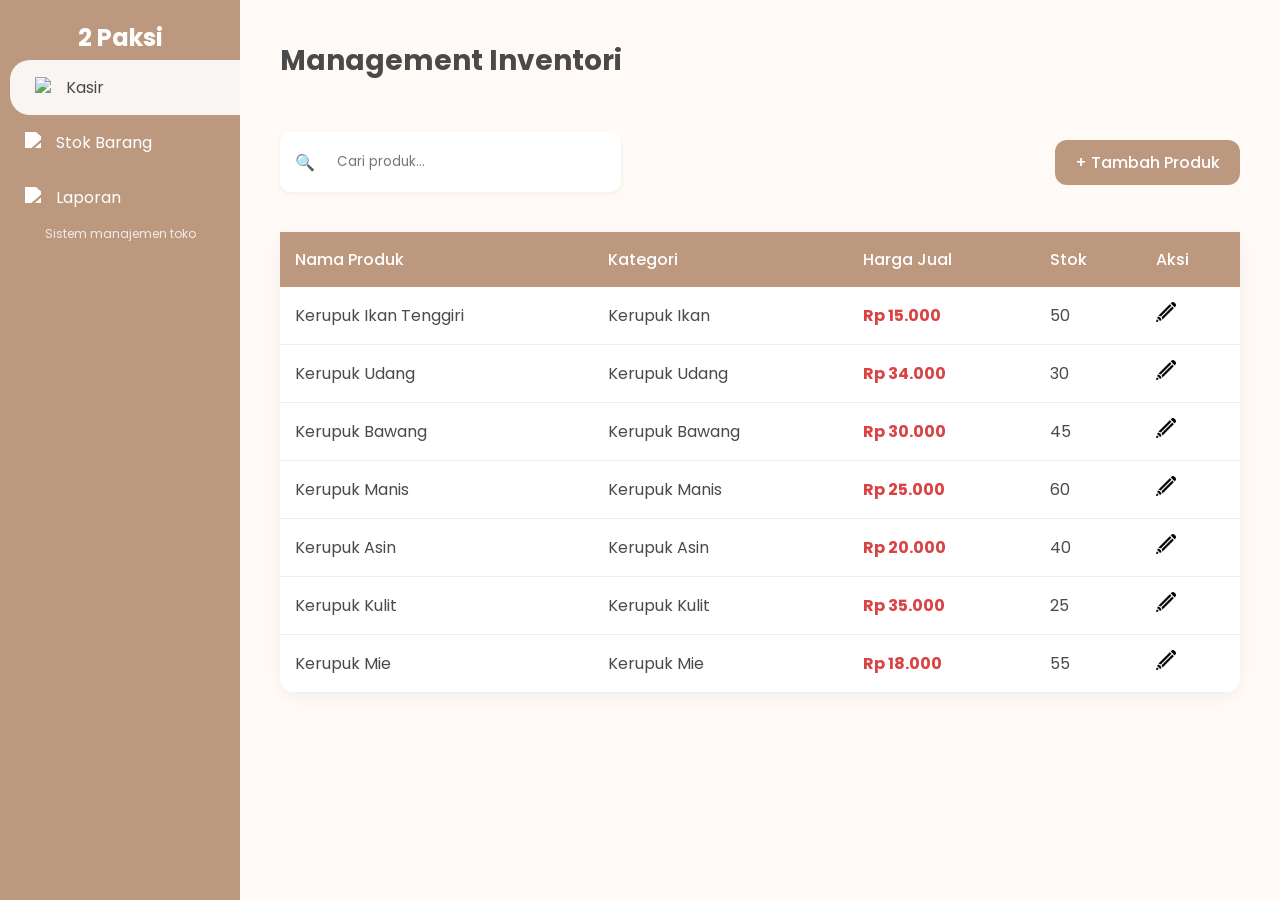
==== inventori.html @ d43bc9e4 "tambah css" ====
<!doctype html>
<html lang="id">
  <head>
    <meta charset="UTF-8" />
    <meta name="viewport" content="width=device-width, initial-scale=1.0" />
    <title>Stok Barang - 2 Paksi Sistem Manajemen Toko</title>
    <link rel="stylesheet" href="style.css" />
  </head>
  <body>
    <nav>
  <a href="transaksi.html" class="menu-item active">
    <span class="icon"><img src="img/cart.png"></span>
    <span>Kasir</span>
  </a>
  <a href="inventori.html" class="menu-item">
    <span class="icon"><img src="img/box.png"></span>
    <span>Stok Barang</span>
  </a>
  <a href="managemen.html" class="menu-item">
    <span class="icon"><img src="img/dollar.png"></span>
    <span>Laporan</span>
  </a>
</nav>

      <!-- Main Content -->
      <main class="main-content">
        <header class="header">
          <h1>Management Inventori</h1>
        </header>

        <!-- Inventory Header -->
        <div class="inventory-header">
          <div class="search-container" style="margin-bottom: 0">
            <div class="search-box">
              <span>🔍</span>
              <input type="text" placeholder="Cari produk..." />
            </div>
          </div>
          <a href="#addProduct" class="add-product-btn">
            <span>+</span> Tambah Produk
          </a>
        </div>

        <!-- Products Table -->
        <div class="table-container">
          <table>
            <thead>
              <tr>
                <th>Nama Produk</th>
                <th>Kategori</th>
                <th>Harga Jual</th>
                <th>Stok</th>
                <th>Aksi</th>
              </tr>
            </thead>
            <tbody>
              <tr>
                <td>Kerupuk Ikan Tenggiri</td>
                <td>Kerupuk Ikan</td>
                <td class="price">Rp 15.000</td>
                <td>50</td>
                <td>
                  <a href="#addProduct" class="edit-btn"
                    ><img src="img/pencil_6626355.png" alt=""
                  /></a>
                </td>
              </tr>
              <tr>
                <td>Kerupuk Udang</td>
                <td>Kerupuk Udang</td>
                <td class="price">Rp 34.000</td>
                <td>30</td>
                <td>
                  <a href="#addProduct" class="edit-btn"
                    ><img src="img/pencil_6626355.png" alt=""
                  /></a>
                </td>
              </tr>
              <tr>
                <td>Kerupuk Bawang</td>
                <td>Kerupuk Bawang</td>
                <td class="price">Rp 30.000</td>
                <td>45</td>
                <td>
                  <a href="#addProduct" class="edit-btn"
                    ><img src="img/pencil_6626355.png" alt=""
                  /></a>
                </td>
              </tr>
              <tr>
                <td>Kerupuk Manis</td>
                <td>Kerupuk Manis</td>
                <td class="price">Rp 25.000</td>
                <td>60</td>
                <td>
                  <a href="#addProduct" class="edit-btn"
                    ><img src="img/pencil_6626355.png" alt=""
                  /></a>
                </td>
              </tr>
              <tr>
                <td>Kerupuk Asin</td>
                <td>Kerupuk Asin</td>
                <td class="price">Rp 20.000</td>
                <td>40</td>
                <td>
                  <a href="#addProduct" class="edit-btn"
                    ><img src="img/pencil_6626355.png" alt=""
                  /></a>
                </td>
              </tr>
              <tr>
                <td>Kerupuk Kulit</td>
                <td>Kerupuk Kulit</td>
                <td class="price">Rp 35.000</td>
                <td>25</td>
                <td>
                  <a href="#addProduct" class="edit-btn"
                    ><img src="img/pencil_6626355.png" alt=""
                  /></a>
                </td>
              </tr>
              <tr>
                <td>Kerupuk Mie</td>
                <td>Kerupuk Mie</td>
                <td class="price">Rp 18.000</td>
                <td>55</td>
                <td>
                  <a href="#addProduct" class="edit-btn"
                    ><img src="img/pencil_6626355.png" alt=""
                  /></a>
                </td>
              </tr>
            </tbody>
          </table>
        </div>
      </main>
    </div>

    <!-- Add Product Modal (CSS Only with :target) -->
    <div id="addProduct" class="modal">
      <div class="modal-content">
        <div class="modal-header">
          <h2>Tambah Produk Baru</h2>
          <a href="#" class="close-btn">×</a>
        </div>
        <form>
          <div class="form-group">
            <label for="productName">Nama Produk</label>
            <input
              type="text"
              id="productName"
              placeholder="Masukkan nama produk"
            />
          </div>
          <div class="form-row">
            <div class="form-group">
              <label for="category">Kategori</label>
              <select id="category">
                <option value="">Pilih kategori</option>
                <option value="kerupuk-ikan">Kerupuk Ikan</option>
                <option value="kerupuk-udang">Kerupuk Udang</option>
                <option value="kerupuk-bawang">Kerupuk Bawang</option>
                <option value="kerupuk-manis">Kerupuk Manis</option>
                <option value="kerupuk-asin">Kerupuk Asin</option>
              </select>
            </div>
            <div class="form-group">
              <label for="stock">Stok</label>
              <input type="number" id="stock" placeholder="0" value="0" />
            </div>
          </div>
          <div class="form-group">
            <label for="price">Harga Jual</label>
            <input type="text" id="price" placeholder="Rp 0" value="Rp 0" />
          </div>
          <div class="form-actions">
            <a href="#" class="btn-cancel">Batal</a>
            <button type="submit" class="btn-save">Simpan</button>
          </div>
        </form>
      </div>
    </div>
  </body>
</html>
---- style.css ----
/* Menggunakan font yang bersih dan modern */
@import url("https://fonts.googleapis.com/css2?family=Poppins:wght@300;400;500;600;700&display=swap");

:root {
  --primary-brown: #bc987e;
  --bg-sidebar: #bc987e;
  --bg-main: #fffaf5;
  --text-dark: #4a4a4a;
  --white: #ffffff;
  --accent-red: #d94343;
}

* {
  margin: 0;
  padding: 0;
  box-sizing: border-box;
  font-family: "Poppins", sans-serif;
}

body {
  display: flex;
  min-height: 100vh;
  background-color: var(--bg-main);
}

/* Sidebar Navigation */
nav {
  width: 240px;
  background-color: var(--bg-sidebar);
  color: white;
  padding: 20px 0;
  display: flex;
  flex-direction: column;
}

nav::before {
  content: "2 Paksi";
  display: block;
  font-size: 24px;
  font-weight: bold;
  text-align: center;
  margin-bottom: 5px;
}

nav::after {
  content: "Sistem manajemen toko";
  display: block;
  font-size: 12px;
  text-align: center;
  margin-bottom: 40px;
  opacity: 0.8;
}

.menu-item {
  display: flex;
  align-items: center;
  padding: 15px 25px;
  text-decoration: none;
  color: white;
  transition: 0.3s;
  gap: 15px;
}

.menu-item.active,
.menu-item:hover {
  background-color: rgba(255, 255, 255, 0.9);
  color: var(--text-dark);
  border-radius: 20px 0 0 20px;
  margin-left: 10px;
}

.menu-item .icon img {
  width: 20px;
  filter: brightness(0) invert(1);
}

.menu-item.active .icon img {
  filter: none;
}

/* Main Content Area */
.main-content {
  flex: 1;
  padding: 40px;
}

.header h1 {
  color: var(--text-dark);
  margin-bottom: 30px;
  font-size: 28px;
}

/* Inventory Controls */
.inventory-header {
  display: flex;
  justify-content: space-between;
  align-items: center;
  margin-bottom: 20px;
}

.search-box {
  background: white;
  padding: 8px 15px;
  border-radius: 10px;
  display: flex;
  align-items: center;
  box-shadow: 0 2px 5px rgba(0, 0, 0, 0.05);
}

.search-box input {
  border: none;
  outline: none;
  margin-left: 10px;
}

.add-product-btn {
  background-color: var(--primary-brown);
  color: white;
  padding: 10px 20px;
  border-radius: 12px;
  text-decoration: none;
  font-weight: 500;
}

/* Table Design */
.table-container {
  background: white;
  border-radius: 20px;
  overflow: hidden;
  box-shadow: 0 4px 15px rgba(0, 0, 0, 0.05);
}

table {
  width: 100%;
  border-collapse: collapse;
}

thead {
  background-color: var(--primary-brown);
  color: white;
}

th {
  padding: 15px;
  text-align: left;
  font-weight: 500;
}

td {
  padding: 15px;
  border-bottom: 1px solid #eee;
  color: var(--text-dark);
}

.price {
  color: var(--accent-red);
  font-weight: bold;
}

.edit-btn img {
  width: 20px;
}

/* Modal Styling */
.modal {
  display: none;
  position: fixed;
  top: 0;
  left: 0;
  width: 100%;
  height: 100%;
  background: rgba(0, 0, 0, 0.4);
  justify-content: center;
  align-items: center;
}

.modal:target {
  display: flex;
}

.modal-content {
  background: white;
  width: 500px;
  border-radius: 25px;
  overflow: hidden;
  animation: slideDown 0.3s ease-out;
}

.modal-header {
  background-color: var(--primary-brown);
  color: white;
  padding: 20px;
  display: flex;
  justify-content: space-between;
  align-items: center;
}

.modal-header h2 {
  font-size: 20px;
}

.close-btn {
  color: white;
  text-decoration: none;
  font-size: 24px;
}

form {
  padding: 25px;
}

.form-group {
  margin-bottom: 15px;
}

.form-row {
  display: grid;
  grid-template-columns: 1fr 1fr;
  gap: 15px;
}

label {
  display: block;
  margin-bottom: 8px;
  color: #5c7285;
  font-size: 14px;
}

input,
select {
  width: 100%;
  padding: 12px;
  border: 1px solid #e0e0e0;
  border-radius: 12px;
  outline-color: var(--primary-brown);
}

.form-actions {
  display: flex;
  justify-content: center;
  gap: 15px;
  margin-top: 20px;
}

.btn-cancel {
  background: #f0f4f8;
  color: #5c7285;
  padding: 10px 30px;
  border-radius: 12px;
  text-decoration: none;
}

.btn-save {
  background: var(--primary-brown);
  color: white;
  border: none;
  padding: 10px 30px;
  border-radius: 12px;
  cursor: pointer;
}

/* --- Tambahan untuk Halaman Transaksi/Kasir --- */

.main-content {
  display: flex;
  flex-direction: column;
  gap: 20px;
}

/* Container untuk area produk dan keranjang */
body {
  display: flex;
}

/* Penyesuaian Grid Produk */
.product-grid {
  display: grid;
  grid-template-columns: repeat(auto-fill, minmax(200px, 1fr));
  gap: 20px;
  background: white;
  padding: 25px;
  border-radius: 20px;
  box-shadow: 0 4px 15px rgba(0, 0, 0, 0.05);
}

.card {
  border: 1px solid #eee;
  border-radius: 15px;
  overflow: hidden;
  transition: 0.3s;
  cursor: pointer;
  background: #fff;
}

.card:hover {
  transform: translateY(-5px);
  box-shadow: 0 5px 15px rgba(0, 0, 0, 0.1);
}

.card img {
  width: 100%;
  height: 150px;
  object-fit: cover;
}

.card-info {
  padding: 12px;
}

.card-info h3 {
  font-size: 14px;
  color: var(--text-dark);
  margin-bottom: 5px;
}

.card-info .price {
  font-weight: bold;
  color: var(--text-dark);
  font-size: 14px;
}

/* Panel Keranjang Belanja (Aside) */
.cart-panel {
  width: 350px;
  background-color: var(--bg-sidebar); /* Cokelat sesuai sidebar */
  margin: 20px;
  border-radius: 20px;
  display: flex;
  flex-direction: column;
  padding: 0;
  overflow: hidden;
  color: white;
}

.cart-title {
  padding: 20px;
  font-weight: bold;
  text-align: center;
  font-size: 18px;
}

.cart-items {
  flex: 1;
  background: white;
  margin: 0 10px;
  border-radius: 15px;
  padding: 15px;
  color: var(--text-dark);
  overflow-y: auto;
}

/* Item di dalam keranjang */
.cart-item {
  display: flex;
  justify-content: space-between;
  align-items: center;
  margin-bottom: 15px;
  border-bottom: 1px solid #f0f0f0;
  padding-bottom: 10px;
}

.quantity-control {
  display: flex;
  align-items: center;
  gap: 10px;
}

.quantity-control button {
  background: var(--primary-brown);
  color: white;
  border: none;
  width: 25px;
  height: 25px;
  border-radius: 5px;
  cursor: pointer;
}

/* Footer Keranjang */
.cart-footer {
  padding: 20px;
}

.cart-footer .total {
  display: flex;
  justify-content: space-between;
  font-weight: bold;
  margin-bottom: 15px;
  font-size: 18px;
}

.btn-bayar {
  width: 100%;
  padding: 15px;
  border: none;
  border-radius: 15px;
  background: white;
  color: var(--text-dark);
  font-weight: bold;
  font-size: 16px;
  cursor: pointer;
  display: flex;
  align-items: center;
  justify-content: center;
  gap: 10px;
  transition: 0.3s;
}

.btn-bayar:hover {
  background: #f0f0f0;
}

/* --- CSS LAPORAN KEUANGAN --- */

/* --- Global Styles & Layout --- */
:root {
  --primary-brown: #bc987e;
  --light-bg: #fffaf5;
  --text-dark: #4a4a4a;
  --accent-red: #d94343;
}

body {
  font-family: "Segoe UI", Tahoma, Geneva, Verdana, sans-serif;
  background-color: var(--light-bg);
  margin: 0;
  display: flex;
}

/* --- STATS CARDS --- */
.stats-container {
  display: flex;
  gap: 20px;
  padding: 30px;
  margin-left: 200px; /* Sesuaikan dengan lebar sidebar kamu */
}

.stat-card {
  background: white;
  min-width: 200px;
  padding: 20px;
  border-radius: 20px;
  box-shadow: 0 4px 15px rgba(0, 0, 0, 0.05);
  cursor: pointer;
  transition: 0.3s;
  position: relative;
  overflow: hidden;
}

.stat-card.active {
  background-color: var(--primary-brown);
  color: white;
}

.stat-header {
  display: flex;
  justify-content: space-between;
  margin-bottom: 10px;
  font-weight: 500;
}

.currency-icon {
  font-size: 24px;
  opacity: 0.2;
  position: absolute;
  right: 15px;
  top: 10px;
}

.stat-card h3 {
  margin: 0;
  font-size: 22px;
}

/* --- REPORT SECTION --- */
.report-wrapper {
  margin-left: 230px;
  padding: 0 30px 30px 30px;
}

.report-header {
  background: #fdf5ef;
  padding: 15px 25px;
  border-radius: 15px 15px 0 0;
  display: flex;
  justify-content: space-between;
  align-items: center;
}

.date-info {
  color: #888;
  font-weight: 500;
}

.total-badge {
  background: var(--primary-brown);
  color: white;
  padding: 8px 20px;
  border-radius: 12px;
  font-weight: bold;
}

.total-badge span {
  color: var(--accent-red);
  background: white;
  padding: 2px 8px;
  border-radius: 5px;
  margin-left: 10px;
}

/* --- TABLE & ACCORDION --- */
.table-container {
  background: white;
  border-radius: 0 0 15px 15px;
  box-shadow: 0 4px 15px rgba(0, 0, 0, 0.05);
  overflow: hidden;
}

.table-head {
  display: flex;
  padding: 15px 25px;
  background: #fcfcfc;
  color: #aaa;
  font-size: 13px;
  text-transform: uppercase;
  border-bottom: 1px solid #eee;
}

.row-main,
.nested-row,
.week-row,
.trx-row {
  display: flex;
  padding: 15px 25px;
  border-bottom: 1px solid #f9f9f9;
  cursor: pointer;
  align-items: center;
  transition: 0.2s;
}

.row-main:hover,
.nested-row:hover {
  background: #fffaf5;
}

/* Kolom Lebar */
.col-id {
  flex: 1.5;
}
.col-waktu {
  flex: 2;
  color: #777;
  font-size: 14px;
}
.col-trans {
  flex: 0.5;
  text-align: center;
}
.col-jumlah {
  flex: 1;
  text-align: right;
  font-weight: bold;
}

.red-text {
  color: var(--accent-red);
}

/* Arrow Animation */
.arrow {
  display: inline-block;
  transition: 0.3s;
  margin-right: 10px;
  font-size: 10px;
}

.active .arrow {
  transform: rotate(90deg);
}

/* Accordion Content */
.accordion-content {
  display: none; /* Sembunyi secara default */
  background: #fdfdfd;
}

/* Detail Box (Level Terakhir) */
.detail-box {
  padding: 20px 40px;
  background: #f1f1f1;
}

.detail-table {
  width: 100%;
  border-collapse: collapse;
  margin-top: 10px;
  background: white;
  border-radius: 10px;
  overflow: hidden;
}

.detail-table th {
  background: #eee;
  padding: 10px;
  font-size: 12px;
  text-align: left;
}

.detail-table td {
  padding: 10px;
  border-bottom: 1px solid #eee;
  font-size: 13px;
}

/* --- Badge ID khusus --- */
.col-id b {
  color: white;
  background: #3a7bd5; /* Biru di video */
  padding: 4px 10px;
  border-radius: 5px;
  font-weight: 500;
}

@keyframes slideDown {
  from {
    transform: translateY(-50px);
    opacity: 0;
  }
  to {
    transform: translateY(0);
    opacity: 1;
  }
}
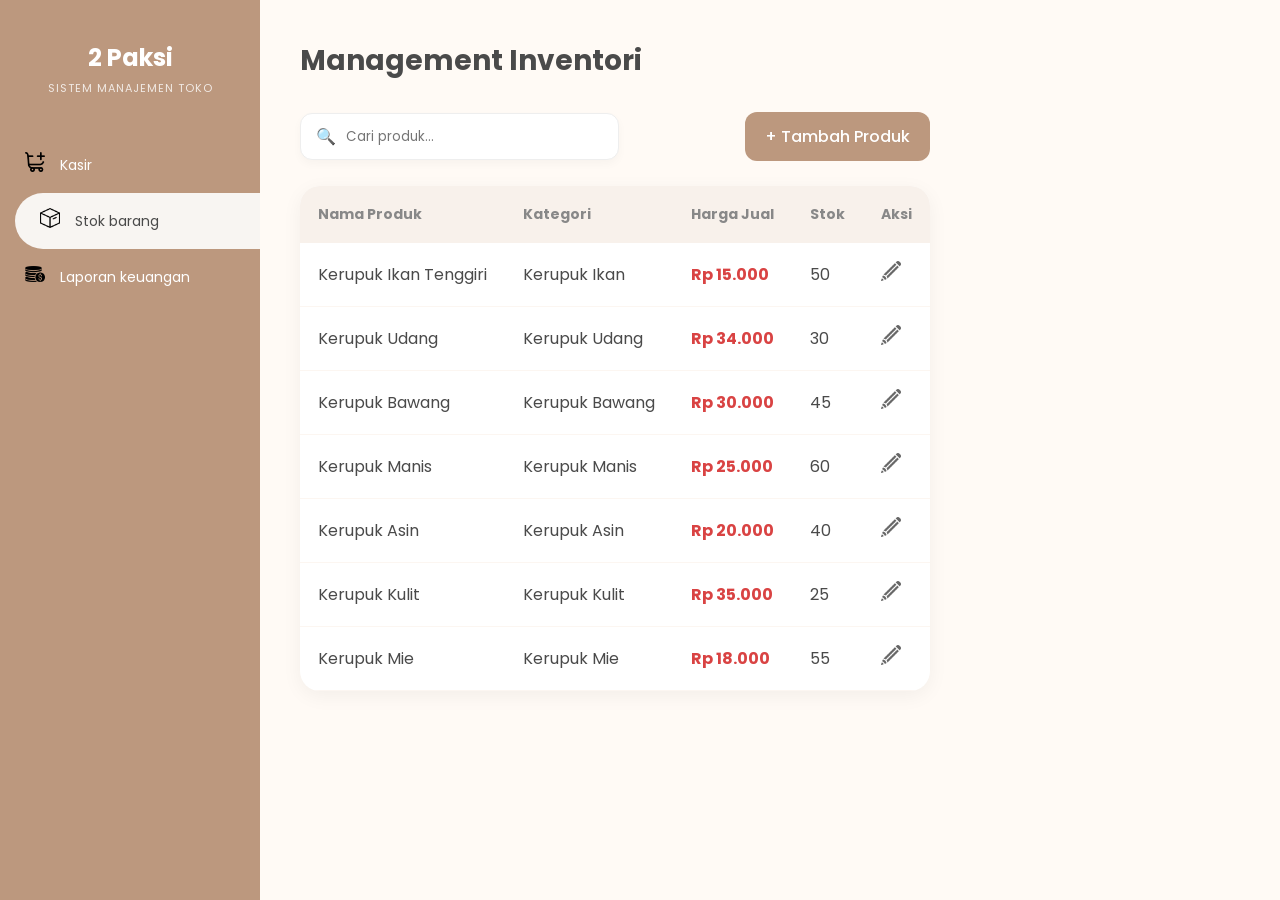
==== commit 8a49590a: "Update layout menu kasir dan perbaikan foto produk" ====
--- a/inventori.html
+++ b/inventori.html
@@ -7,20 +7,32 @@
     <link rel="stylesheet" href="style.css" />
   </head>
   <body>
-    <nav>
-  <a href="transaksi.html" class="menu-item active">
-    <span class="icon"><img src="img/cart.png"></span>
-    <span>Kasir</span>
-  </a>
-  <a href="inventori.html" class="menu-item">
-    <span class="icon"><img src="img/box.png"></span>
-    <span>Stok Barang</span>
-  </a>
-  <a href="managemen.html" class="menu-item">
-    <span class="icon"><img src="img/dollar.png"></span>
-    <span>Laporan</span>
-  </a>
-</nav>
+    <div class="container">
+      <!-- Sidebar -->
+      <aside class="sidebar">
+        <div class="logo">
+          <h1>2 Paksi</h1>
+          <p>Sistem manajemen toko</p>
+        </div>
+        <nav class="menu">
+          <a href="kasir.html" class="menu-item">
+            <span class="icon"
+              ><img src="img/shopping-cart_12317487.png" alt=""
+            /></span>
+            <span>Kasir</span>
+          </a>
+          <a href="inventori.html" class="menu-item active">
+            <span class="icon"><img src="img/box_4374475.png" alt="" /></span>
+            <span>Stok barang</span>
+          </a>
+          <a href="managemen.html" class="menu-item">
+            <span class="icon"
+              ><img src="img/dollar_5164481.png" alt=""
+            /></span>
+            <span>Laporan keuangan</span>
+          </a>
+        </nav>
+      </aside>
 
       <!-- Main Content -->
       <main class="main-content">
--- a/style.css
+++ b/style.css
@@ -1,13 +1,13 @@
-/* Menggunakan font yang bersih dan modern */
+/* --- RESET & GLOBAL --- */
 @import url("https://fonts.googleapis.com/css2?family=Poppins:wght@300;400;500;600;700&display=swap");
 
 :root {
   --primary-brown: #bc987e;
-  --bg-sidebar: #bc987e;
   --bg-main: #fffaf5;
   --text-dark: #4a4a4a;
   --white: #ffffff;
   --accent-red: #d94343;
+  --sidebar-width: 260px;
 }
 
 * {
@@ -19,36 +19,51 @@
 
 body {
   display: flex;
+  background-color: var(--bg-main);
+  color: var(--text-dark);
   min-height: 100vh;
-  background-color: var(--bg-main);
-}
-
-/* Sidebar Navigation */
+}
+
+/* --- SIDEBAR (KONSISTEN UNTUK SEMUA HALAMAN) --- */
+.sidebar {
+  width: var(--sidebar-width);
+  background-color: var(--primary-brown);
+  color: white;
+  height: 100vh;
+  position: fixed;
+  left: 0;
+  top: 0;
+  display: flex;
+  flex-direction: column;
+  z-index: 1000;
+}
+
+.logo,
+.logo-section {
+  padding: 40px 20px 30px;
+  text-align: center;
+}
+
+.logo h1,
+.logo-section h1 {
+  font-size: 24px;
+  font-weight: 700;
+  margin-bottom: 5px;
+}
+
+.logo p,
+.logo-section p {
+  font-size: 11px;
+  opacity: 0.8;
+  text-transform: uppercase;
+  letter-spacing: 1px;
+}
+
+nav.menu,
 nav {
-  width: 240px;
-  background-color: var(--bg-sidebar);
-  color: white;
-  padding: 20px 0;
   display: flex;
   flex-direction: column;
-}
-
-nav::before {
-  content: "2 Paksi";
-  display: block;
-  font-size: 24px;
-  font-weight: bold;
-  text-align: center;
-  margin-bottom: 5px;
-}
-
-nav::after {
-  content: "Sistem manajemen toko";
-  display: block;
-  font-size: 12px;
-  text-align: center;
-  margin-bottom: 40px;
-  opacity: 0.8;
+  padding-top: 10px;
 }
 
 .menu-item {
@@ -57,77 +72,305 @@
   padding: 15px 25px;
   text-decoration: none;
   color: white;
+  gap: 15px;
   transition: 0.3s;
-  gap: 15px;
+  font-size: 14px;
 }
 
 .menu-item.active,
 .menu-item:hover {
   background-color: rgba(255, 255, 255, 0.9);
   color: var(--text-dark);
-  border-radius: 20px 0 0 20px;
-  margin-left: 10px;
+  border-radius: 30px 0 0 30px;
+  margin-left: 15px;
 }
 
 .menu-item .icon img {
   width: 20px;
-  filter: brightness(0) invert(1);
-}
-
-.menu-item.active .icon img {
-  filter: none;
-}
-
-/* Main Content Area */
+  height: 20px;
+  object-fit: contain;
+}
+
+/* --- MAIN CONTENT --- */
 .main-content {
+  margin-left: var(--sidebar-width);
+  padding: 40px;
   flex: 1;
-  padding: 40px;
-}
-
-.header h1 {
-  color: var(--text-dark);
+}
+
+.header h1,
+header h2 {
+  font-size: 28px;
   margin-bottom: 30px;
-  font-size: 28px;
-}
-
-/* Inventory Controls */
+  color: var(--text-dark);
+}
+
+.products-section {
+  flex: 2;
+}
+
+/* --- PERBAIKAN FOTO PRODUK --- */
+.product-grid {
+  display: grid;
+  grid-template-columns: repeat(auto-fill, minmax(200px, 1fr));
+  gap: 20px;
+}
+
+.card {
+  background: white;
+  border-radius: 20px;
+  overflow: hidden;
+  box-shadow: 0 4px 15px rgba(0, 0, 0, 0.05);
+  display: flex;
+  flex-direction: column;
+}
+
+.card img {
+  width: 100%;
+  height: 150px; /* Tinggi gambar seragam */
+  object-fit: cover; /* Gambar dipotong rapi, tidak gepeng */
+  padding: 10px; /* Memberi jarak putih seperti di foto */
+  border-radius: 20px;
+}
+
+.card-info {
+  padding: 0 15px 15px 15px;
+}
+
+.card-info h3 {
+  font-size: 15px;
+  font-weight: 600;
+  margin-bottom: 5px;
+}
+
+.price-text {
+  font-size: 13px;
+  color: #888;
+  margin-bottom: 10px;
+}
+
+.add-to-cart-btn {
+  color: #0000ff; /* Biru sesuai permintaan */
+  text-decoration: underline;
+  font-weight: 600;
+  font-size: 14px;
+}
+
+/* --- PERBAIKAN KERANJANG BELANJA --- */
+.cart-panel {
+  flex: 1;
+  background-color: var(--primary-brown);
+  border-radius: 25px;
+  padding: 20px;
+  color: white;
+  min-width: 320px;
+  position: sticky;
+  top: 40px;
+}
+
+.cart-title {
+  text-align: center;
+  font-size: 18px;
+  font-weight: 600;
+  margin-bottom: 20px;
+}
+
+.cart-white-box {
+  background: white;
+  border-radius: 20px;
+  min-height: 250px;
+  padding: 15px;
+  color: var(--text-dark);
+}
+
+.cart-item-row {
+  display: flex;
+  justify-content: space-between;
+  font-size: 14px;
+  margin-bottom: 10px;
+  padding-bottom: 5px;
+  border-bottom: 1px solid #eee;
+}
+
+.cart-footer {
+  margin-top: 20px;
+}
+
+.total-row {
+  display: flex;
+  justify-content: space-between;
+  font-weight: 700;
+  margin-bottom: 15px;
+}
+
+.btn-bayar {
+  width: 100%;
+  background: white;
+  color: var(--text-dark);
+  border: none;
+  padding: 15px;
+  border-radius: 15px;
+  font-weight: 700;
+  cursor: pointer;
+  display: flex;
+  align-items: center;
+  justify-content: center;
+  gap: 10px;
+}
+
+.products-section {
+  flex: 2;
+}
+
+/* --- PERBAIKAN FOTO PRODUK --- */
+.product-grid {
+  display: grid;
+  grid-template-columns: repeat(auto-fill, minmax(200px, 1fr));
+  gap: 20px;
+}
+
+.card {
+  background: white;
+  border-radius: 20px;
+  overflow: hidden;
+  box-shadow: 0 4px 15px rgba(0, 0, 0, 0.05);
+  display: flex;
+  flex-direction: column;
+}
+
+.card img {
+  width: 100%;
+  height: 150px; /* Tinggi gambar seragam */
+  object-fit: cover; /* Gambar dipotong rapi, tidak gepeng */
+  padding: 10px; /* Memberi jarak putih seperti di foto */
+  border-radius: 20px;
+}
+
+.card-info {
+  padding: 0 15px 15px 15px;
+}
+
+.card-info h3 {
+  font-size: 15px;
+  font-weight: 600;
+  margin-bottom: 5px;
+}
+
+.price-text {
+  font-size: 13px;
+  color: #888;
+  margin-bottom: 10px;
+}
+
+.add-to-cart-btn {
+  color: #0000ff; /* Biru sesuai permintaan */
+  text-decoration: underline;
+  font-weight: 600;
+  font-size: 14px;
+}
+
+/* --- PERBAIKAN KERANJANG BELANJA --- */
+.cart-panel {
+  flex: 1;
+  background-color: var(--primary-brown);
+  border-radius: 25px;
+  padding: 20px;
+  color: white;
+  min-width: 320px;
+  position: sticky;
+  top: 40px;
+}
+
+.cart-title {
+  text-align: center;
+  font-size: 18px;
+  font-weight: 600;
+  margin-bottom: 20px;
+}
+
+.cart-white-box {
+  background: white;
+  border-radius: 20px;
+  min-height: 250px;
+  padding: 15px;
+  color: var(--text-dark);
+}
+
+.cart-item-row {
+  display: flex;
+  justify-content: space-between;
+  font-size: 14px;
+  margin-bottom: 10px;
+  padding-bottom: 5px;
+  border-bottom: 1px solid #eee;
+}
+
+.cart-footer {
+  margin-top: 20px;
+}
+
+.total-row {
+  display: flex;
+  justify-content: space-between;
+  font-weight: 700;
+  margin-bottom: 15px;
+}
+
+.btn-bayar {
+  width: 100%;
+  background: white;
+  color: var(--text-dark);
+  border: none;
+  padding: 15px;
+  font-weight: 700;
+  cursor: pointer;
+  display: flex;
+  align-items: center;
+  justify-content: center;
+  gap: 10px;
+}
+
+/* --- KASIR & INVENTORI: TABLE & GRID --- */
 .inventory-header {
   display: flex;
   justify-content: space-between;
   align-items: center;
-  margin-bottom: 20px;
+  margin-bottom: 25px;
 }
 
 .search-box {
   background: white;
-  padding: 8px 15px;
-  border-radius: 10px;
-  display: flex;
-  align-items: center;
-  box-shadow: 0 2px 5px rgba(0, 0, 0, 0.05);
+  padding: 10px 15px;
+  border-radius: 12px;
+  display: flex;
+  align-items: center;
+  box-shadow: 0 4px 10px rgba(0, 0, 0, 0.03);
+  border: 1px solid #eee;
 }
 
 .search-box input {
   border: none;
   outline: none;
   margin-left: 10px;
+  background: transparent;
 }
 
 .add-product-btn {
-  background-color: var(--primary-brown);
-  color: white;
-  padding: 10px 20px;
+  background: var(--primary-brown);
+  color: white;
+  padding: 12px 20px;
   border-radius: 12px;
   text-decoration: none;
   font-weight: 500;
-}
-
-/* Table Design */
+  transition: 0.3s;
+}
+
+/* Table Styling */
 .table-container {
   background: white;
   border-radius: 20px;
   overflow: hidden;
-  box-shadow: 0 4px 15px rgba(0, 0, 0, 0.05);
+  box-shadow: 0 5px 20px rgba(0, 0, 0, 0.05);
 }
 
 table {
@@ -136,493 +379,157 @@
 }
 
 thead {
-  background-color: var(--primary-brown);
-  color: white;
+  background: #f8f1eb;
 }
 
 th {
-  padding: 15px;
+  padding: 18px;
   text-align: left;
-  font-weight: 500;
+  font-size: 14px;
+  color: #888;
 }
 
 td {
-  padding: 15px;
-  border-bottom: 1px solid #eee;
-  color: var(--text-dark);
+  padding: 18px;
+  border-bottom: 1px solid #fcf6f1;
 }
 
 .price {
   color: var(--accent-red);
-  font-weight: bold;
+  font-weight: 700;
 }
 
 .edit-btn img {
   width: 20px;
-}
-
-/* Modal Styling */
-.modal {
-  display: none;
-  position: fixed;
-  top: 0;
-  left: 0;
-  width: 100%;
-  height: 100%;
-  background: rgba(0, 0, 0, 0.4);
-  justify-content: center;
-  align-items: center;
-}
-
-.modal:target {
-  display: flex;
-}
-
-.modal-content {
-  background: white;
-  width: 500px;
-  border-radius: 25px;
-  overflow: hidden;
-  animation: slideDown 0.3s ease-out;
-}
-
-.modal-header {
-  background-color: var(--primary-brown);
-  color: white;
-  padding: 20px;
-  display: flex;
-  justify-content: space-between;
-  align-items: center;
-}
-
-.modal-header h2 {
-  font-size: 20px;
-}
-
-.close-btn {
-  color: white;
-  text-decoration: none;
-  font-size: 24px;
-}
-
-form {
+  opacity: 0.6;
+}
+
+/* --- LAPORAN KEUANGAN (MANAGEMENT) --- */
+.stats-container {
+  display: flex;
+  gap: 20px;
+  margin-bottom: 30px;
+}
+
+.stat-card {
+  background: white;
   padding: 25px;
-}
-
-.form-group {
-  margin-bottom: 15px;
-}
-
-.form-row {
-  display: grid;
-  grid-template-columns: 1fr 1fr;
-  gap: 15px;
-}
-
-label {
-  display: block;
-  margin-bottom: 8px;
-  color: #5c7285;
-  font-size: 14px;
-}
-
-input,
-select {
-  width: 100%;
-  padding: 12px;
-  border: 1px solid #e0e0e0;
-  border-radius: 12px;
-  outline-color: var(--primary-brown);
-}
-
-.form-actions {
-  display: flex;
-  justify-content: center;
-  gap: 15px;
-  margin-top: 20px;
-}
-
-.btn-cancel {
-  background: #f0f4f8;
-  color: #5c7285;
-  padding: 10px 30px;
-  border-radius: 12px;
-  text-decoration: none;
-}
-
-.btn-save {
-  background: var(--primary-brown);
-  color: white;
-  border: none;
-  padding: 10px 30px;
-  border-radius: 12px;
-  cursor: pointer;
-}
-
-/* --- Tambahan untuk Halaman Transaksi/Kasir --- */
-
-.main-content {
-  display: flex;
-  flex-direction: column;
-  gap: 20px;
-}
-
-/* Container untuk area produk dan keranjang */
-body {
-  display: flex;
-}
-
-/* Penyesuaian Grid Produk */
-.product-grid {
-  display: grid;
-  grid-template-columns: repeat(auto-fill, minmax(200px, 1fr));
-  gap: 20px;
-  background: white;
-  padding: 25px;
-  border-radius: 20px;
-  box-shadow: 0 4px 15px rgba(0, 0, 0, 0.05);
-}
-
-.card {
-  border: 1px solid #eee;
-  border-radius: 15px;
-  overflow: hidden;
-  transition: 0.3s;
-  cursor: pointer;
-  background: #fff;
-}
-
-.card:hover {
-  transform: translateY(-5px);
-  box-shadow: 0 5px 15px rgba(0, 0, 0, 0.1);
-}
-
-.card img {
-  width: 100%;
-  height: 150px;
-  object-fit: cover;
-}
-
-.card-info {
-  padding: 12px;
-}
-
-.card-info h3 {
-  font-size: 14px;
-  color: var(--text-dark);
-  margin-bottom: 5px;
-}
-
-.card-info .price {
-  font-weight: bold;
-  color: var(--text-dark);
-  font-size: 14px;
-}
-
-/* Panel Keranjang Belanja (Aside) */
-.cart-panel {
-  width: 350px;
-  background-color: var(--bg-sidebar); /* Cokelat sesuai sidebar */
-  margin: 20px;
-  border-radius: 20px;
-  display: flex;
-  flex-direction: column;
-  padding: 0;
-  overflow: hidden;
-  color: white;
-}
-
-.cart-title {
-  padding: 20px;
-  font-weight: bold;
-  text-align: center;
-  font-size: 18px;
-}
-
-.cart-items {
+  border-radius: 20px;
   flex: 1;
-  background: white;
-  margin: 0 10px;
-  border-radius: 15px;
-  padding: 15px;
-  color: var(--text-dark);
-  overflow-y: auto;
-}
-
-/* Item di dalam keranjang */
-.cart-item {
-  display: flex;
-  justify-content: space-between;
-  align-items: center;
-  margin-bottom: 15px;
-  border-bottom: 1px solid #f0f0f0;
-  padding-bottom: 10px;
-}
-
-.quantity-control {
-  display: flex;
-  align-items: center;
-  gap: 10px;
-}
-
-.quantity-control button {
-  background: var(--primary-brown);
-  color: white;
-  border: none;
-  width: 25px;
-  height: 25px;
-  border-radius: 5px;
-  cursor: pointer;
-}
-
-/* Footer Keranjang */
-.cart-footer {
-  padding: 20px;
-}
-
-.cart-footer .total {
-  display: flex;
-  justify-content: space-between;
-  font-weight: bold;
-  margin-bottom: 15px;
-  font-size: 18px;
-}
-
-.btn-bayar {
-  width: 100%;
-  padding: 15px;
-  border: none;
-  border-radius: 15px;
-  background: white;
-  color: var(--text-dark);
-  font-weight: bold;
-  font-size: 16px;
-  cursor: pointer;
-  display: flex;
-  align-items: center;
-  justify-content: center;
-  gap: 10px;
-  transition: 0.3s;
-}
-
-.btn-bayar:hover {
-  background: #f0f0f0;
-}
-
-/* --- CSS LAPORAN KEUANGAN --- */
-
-/* --- Global Styles & Layout --- */
-:root {
-  --primary-brown: #bc987e;
-  --light-bg: #fffaf5;
-  --text-dark: #4a4a4a;
-  --accent-red: #d94343;
-}
-
-body {
-  font-family: "Segoe UI", Tahoma, Geneva, Verdana, sans-serif;
-  background-color: var(--light-bg);
-  margin: 0;
-  display: flex;
-}
-
-/* --- STATS CARDS --- */
-.stats-container {
-  display: flex;
-  gap: 20px;
-  padding: 30px;
-  margin-left: 200px; /* Sesuaikan dengan lebar sidebar kamu */
-}
-
-.stat-card {
-  background: white;
-  min-width: 200px;
-  padding: 20px;
-  border-radius: 20px;
   box-shadow: 0 4px 15px rgba(0, 0, 0, 0.05);
   cursor: pointer;
-  transition: 0.3s;
-  position: relative;
+}
+
+.stat-card.active {
+  background: var(--primary-brown);
+  color: white;
+}
+
+.stat-header {
+  display: flex;
+  justify-content: space-between;
+  margin-bottom: 10px;
+  font-size: 14px;
+}
+
+.report-wrapper {
+  background: white;
+  border-radius: 20px;
   overflow: hidden;
 }
 
-.stat-card.active {
-  background-color: var(--primary-brown);
-  color: white;
-}
-
-.stat-header {
-  display: flex;
-  justify-content: space-between;
-  margin-bottom: 10px;
-  font-weight: 500;
-}
-
-.currency-icon {
-  font-size: 24px;
-  opacity: 0.2;
-  position: absolute;
-  right: 15px;
-  top: 10px;
-}
-
-.stat-card h3 {
-  margin: 0;
-  font-size: 22px;
-}
-
-/* --- REPORT SECTION --- */
-.report-wrapper {
-  margin-left: 230px;
-  padding: 0 30px 30px 30px;
-}
-
 .report-header {
-  background: #fdf5ef;
-  padding: 15px 25px;
-  border-radius: 15px 15px 0 0;
-  display: flex;
-  justify-content: space-between;
-  align-items: center;
-}
-
-.date-info {
-  color: #888;
-  font-weight: 500;
+  padding: 20px 25px;
+  background: #fdf8f4;
+  display: flex;
+  justify-content: space-between;
+  align-items: center;
 }
 
 .total-badge {
   background: var(--primary-brown);
   color: white;
-  padding: 8px 20px;
-  border-radius: 12px;
-  font-weight: bold;
+  padding: 8px 15px;
+  border-radius: 10px;
+  font-weight: 600;
 }
 
 .total-badge span {
+  background: white;
   color: var(--accent-red);
-  background: white;
   padding: 2px 8px;
   border-radius: 5px;
-  margin-left: 10px;
-}
-
-/* --- TABLE & ACCORDION --- */
-.table-container {
-  background: white;
-  border-radius: 0 0 15px 15px;
-  box-shadow: 0 4px 15px rgba(0, 0, 0, 0.05);
-  overflow: hidden;
-}
-
-.table-head {
-  display: flex;
-  padding: 15px 25px;
-  background: #fcfcfc;
-  color: #aaa;
-  font-size: 13px;
-  text-transform: uppercase;
-  border-bottom: 1px solid #eee;
-}
-
+  margin-left: 5px;
+}
+
+/* Accordion Rows */
+.table-head,
 .row-main,
 .nested-row,
 .week-row,
 .trx-row {
   display: flex;
   padding: 15px 25px;
+  align-items: center;
   border-bottom: 1px solid #f9f9f9;
-  cursor: pointer;
-  align-items: center;
-  transition: 0.2s;
-}
-
-.row-main:hover,
-.nested-row:hover {
-  background: #fffaf5;
-}
-
-/* Kolom Lebar */
+}
+
 .col-id {
-  flex: 1.5;
+  flex: 2;
 }
 .col-waktu {
   flex: 2;
-  color: #777;
-  font-size: 14px;
+  color: #888;
+  font-size: 13px;
 }
 .col-trans {
-  flex: 0.5;
+  flex: 1;
   text-align: center;
 }
 .col-jumlah {
-  flex: 1;
+  flex: 1.5;
   text-align: right;
-  font-weight: bold;
+  font-weight: 700;
 }
 
 .red-text {
   color: var(--accent-red);
 }
 
-/* Arrow Animation */
-.arrow {
-  display: inline-block;
-  transition: 0.3s;
-  margin-right: 10px;
-  font-size: 10px;
-}
-
-.active .arrow {
-  transform: rotate(90deg);
-}
-
-/* Accordion Content */
-.accordion-content {
-  display: none; /* Sembunyi secara default */
-  background: #fdfdfd;
-}
-
-/* Detail Box (Level Terakhir) */
-.detail-box {
-  padding: 20px 40px;
-  background: #f1f1f1;
-}
-
-.detail-table {
-  width: 100%;
-  border-collapse: collapse;
-  margin-top: 10px;
-  background: white;
-  border-radius: 10px;
+.col-id b {
+  background: #4a90e2;
+  color: white;
+  padding: 4px 10px;
+  border-radius: 6px;
+  font-size: 12px;
+}
+
+/* --- MODAL --- */
+.modal {
+  display: none;
+  position: fixed;
+  inset: 0;
+  background: rgba(0, 0, 0, 0.5);
+  z-index: 2000;
+  justify-content: center;
+  align-items: center;
+}
+
+.modal:target {
+  display: flex;
+}
+
+.modal-content {
+  background: white;
+  width: 500px;
+  border-radius: 20px;
   overflow: hidden;
-}
-
-.detail-table th {
-  background: #eee;
-  padding: 10px;
-  font-size: 12px;
-  text-align: left;
-}
-
-.detail-table td {
-  padding: 10px;
-  border-bottom: 1px solid #eee;
-  font-size: 13px;
-}
-
-/* --- Badge ID khusus --- */
-.col-id b {
-  color: white;
-  background: #3a7bd5; /* Biru di video */
-  padding: 4px 10px;
-  border-radius: 5px;
-  font-weight: 500;
-}
-
-@keyframes slideDown {
+  animation: slideIn 0.3s ease;
+}
+
+@keyframes slideIn {
   from {
-    transform: translateY(-50px);
+    transform: translateY(-30px);
     opacity: 0;
   }
   to {
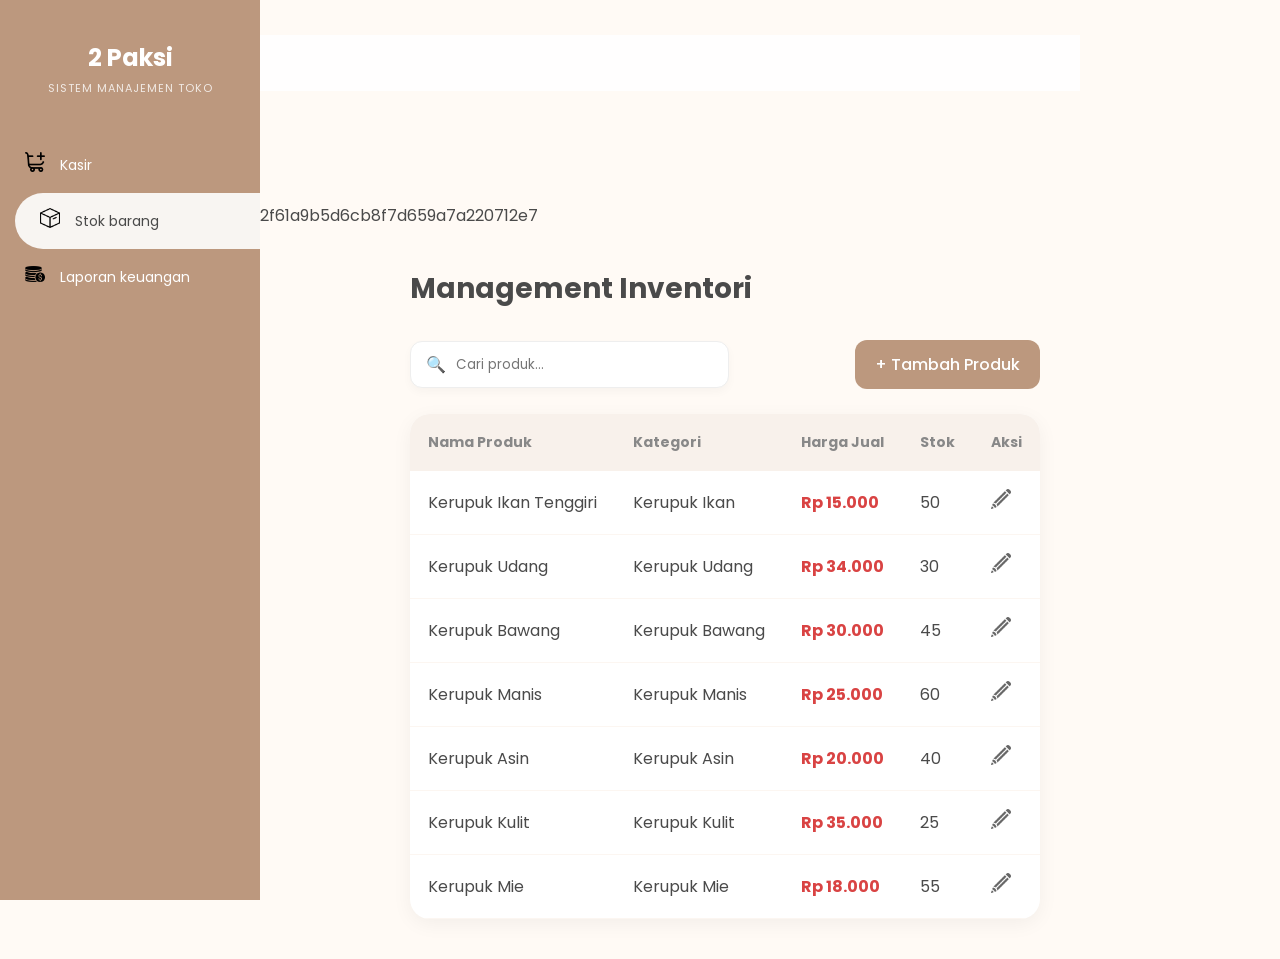
==== commit f6b66e32: "Fix merge conflicts and sync layout" ====
--- a/inventori.html
+++ b/inventori.html
@@ -7,6 +7,7 @@
     <link rel="stylesheet" href="style.css" />
   </head>
   <body>
+<<<<<<< HEAD
     <div class="container">
       <!-- Sidebar -->
       <aside class="sidebar">
@@ -33,6 +34,22 @@
           </a>
         </nav>
       </aside>
+=======
+    <nav>
+  <a href="transaksi.html" class="menu-item active">
+    <span class="icon"><img src="img/cart.png"></span>
+    <span>Kasir</span>
+  </a>
+  <a href="inventori.html" class="menu-item">
+    <span class="icon"><img src="img/box.png"></span>
+    <span>Stok Barang</span>
+  </a>
+  <a href="managemen.html" class="menu-item">
+    <span class="icon"><img src="img/dollar.png"></span>
+    <span>Laporan</span>
+  </a>
+</nav>
+>>>>>>> 6df391195a2f61a9b5d6cb8f7d659a7a220712e7
 
       <!-- Main Content -->
       <main class="main-content">
--- a/style.css
+++ b/style.css
@@ -322,6 +322,7 @@
   color: var(--text-dark);
   border: none;
   padding: 15px;
+
   font-weight: 700;
   cursor: pointer;
   display: flex;
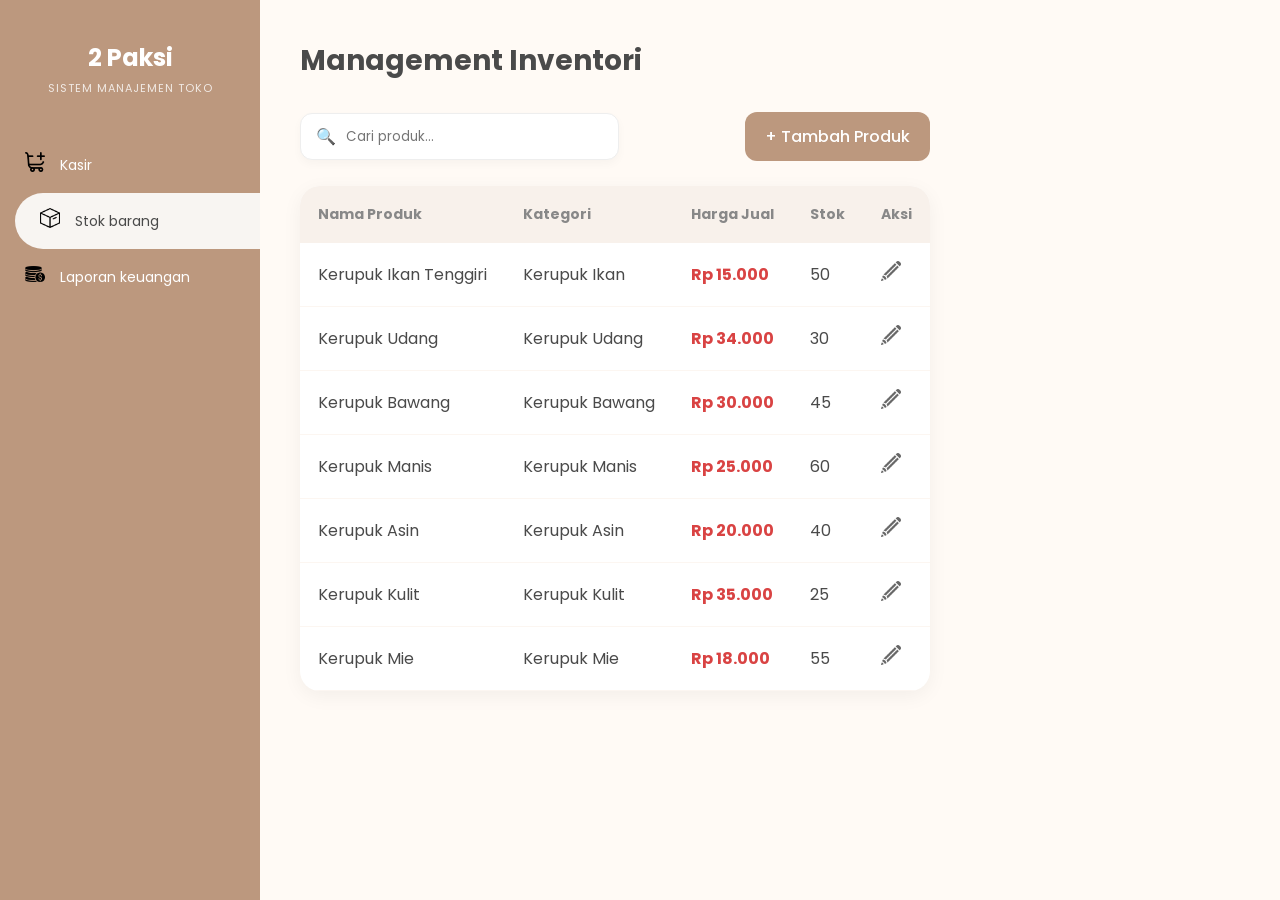
==== commit 5863f492: "menambahkan managemen terbaru" ====
--- a/inventori.html
+++ b/inventori.html
@@ -7,7 +7,6 @@
     <link rel="stylesheet" href="style.css" />
   </head>
   <body>
-<<<<<<< HEAD
     <div class="container">
       <!-- Sidebar -->
       <aside class="sidebar">
@@ -34,22 +33,6 @@
           </a>
         </nav>
       </aside>
-=======
-    <nav>
-  <a href="transaksi.html" class="menu-item active">
-    <span class="icon"><img src="img/cart.png"></span>
-    <span>Kasir</span>
-  </a>
-  <a href="inventori.html" class="menu-item">
-    <span class="icon"><img src="img/box.png"></span>
-    <span>Stok Barang</span>
-  </a>
-  <a href="managemen.html" class="menu-item">
-    <span class="icon"><img src="img/dollar.png"></span>
-    <span>Laporan</span>
-  </a>
-</nav>
->>>>>>> 6df391195a2f61a9b5d6cb8f7d659a7a220712e7
 
       <!-- Main Content -->
       <main class="main-content">
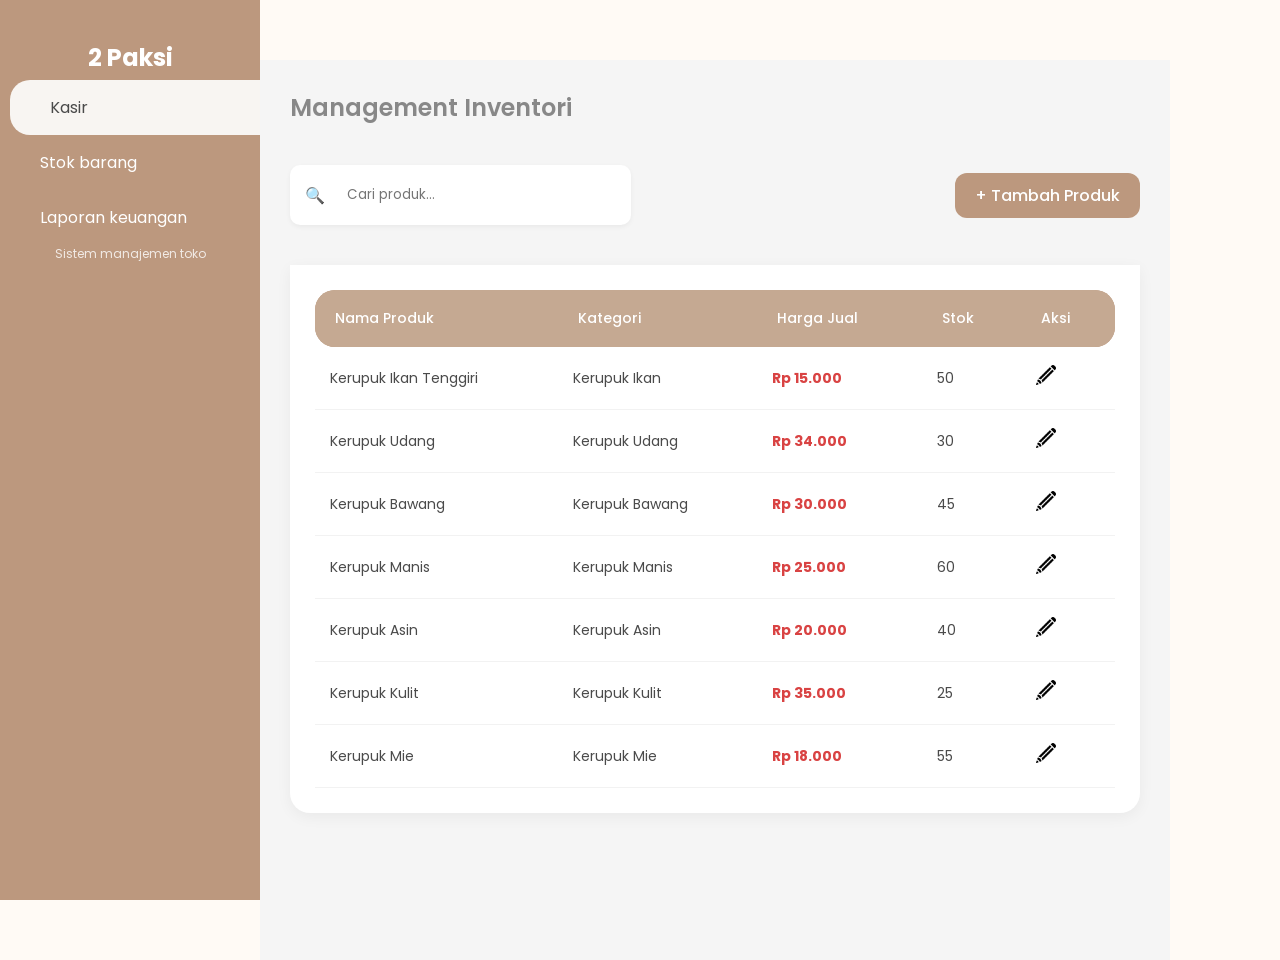
==== commit ce639663: "coba" ====
--- a/inventori.html
+++ b/inventori.html
@@ -8,27 +8,26 @@
   </head>
   <body>
     <div class="container">
-      <!-- Sidebar -->
       <aside class="sidebar">
         <div class="logo">
           <h1>2 Paksi</h1>
-          <p>Sistem manajemen toko</p>
+          <p>Sistem Manajemen Toko</p>
         </div>
-        <nav class="menu">
-          <a href="kasir.html" class="menu-item">
-            <span class="icon"
-              ><img src="img/shopping-cart_12317487.png" alt=""
-            /></span>
+        <nav>
+          <a href="kasir.html" class="menu-item active">
+            <span class="icon"><i class="fa-solid fa-cart-shopping"></i></span>
             <span>Kasir</span>
           </a>
-          <a href="inventori.html" class="menu-item active">
-            <span class="icon"><img src="img/box_4374475.png" alt="" /></span>
+
+          <a href="inventori.html" class="menu-item">
+            <span class="icon"><i class="fa-solid fa-box"></i></span>
             <span>Stok barang</span>
           </a>
+
           <a href="managemen.html" class="menu-item">
             <span class="icon"
-              ><img src="img/dollar_5164481.png" alt=""
-            /></span>
+              ><i class="fa-solid fa-circle-dollar-to-slot"></i
+            ></span>
             <span>Laporan keuangan</span>
           </a>
         </nav>
--- a/style.css
+++ b/style.css
@@ -1,13 +1,13 @@
-/* --- RESET & GLOBAL --- */
+/* Menggunakan font yang bersih dan modern */
 @import url("https://fonts.googleapis.com/css2?family=Poppins:wght@300;400;500;600;700&display=swap");
 
 :root {
   --primary-brown: #bc987e;
+  --bg-sidebar: #bc987e;
   --bg-main: #fffaf5;
   --text-dark: #4a4a4a;
   --white: #ffffff;
   --accent-red: #d94343;
-  --sidebar-width: 260px;
 }
 
 * {
@@ -19,51 +19,43 @@
 
 body {
   display: flex;
+  min-height: 100vh;
   background-color: var(--bg-main);
-  color: var(--text-dark);
-  min-height: 100vh;
-}
-
-/* --- SIDEBAR (KONSISTEN UNTUK SEMUA HALAMAN) --- */
-.sidebar {
-  width: var(--sidebar-width);
-  background-color: var(--primary-brown);
-  color: white;
+}
+
+/* Sidebar Navigation */
+/* Sidebar Navigation - UBAH BAGIAN INI */
+nav {
+  width: 260px;
+  background-color: var(--bg-sidebar);
+  color: white;
+  padding: 40px 0;
+  display: flex;
+  flex-direction: column;
+  position: fixed; /* Membuat sidebar menempel */
+  top: 0;
+  left: 0;
+  bottom: 0;
   height: 100vh;
-  position: fixed;
-  left: 0;
-  top: 0;
-  display: flex;
-  flex-direction: column;
-  z-index: 1000;
-}
-
-.logo,
-.logo-section {
-  padding: 40px 20px 30px;
+  z-index: 100;
+}
+
+nav::before {
+  content: "2 Paksi";
+  display: block;
+  font-size: 24px;
+  font-weight: bold;
   text-align: center;
-}
-
-.logo h1,
-.logo-section h1 {
-  font-size: 24px;
-  font-weight: 700;
   margin-bottom: 5px;
 }
 
-.logo p,
-.logo-section p {
-  font-size: 11px;
+nav::after {
+  content: "Sistem manajemen toko";
+  display: block;
+  font-size: 12px;
+  text-align: center;
+  margin-bottom: 40px;
   opacity: 0.8;
-  text-transform: uppercase;
-  letter-spacing: 1px;
-}
-
-nav.menu,
-nav {
-  display: flex;
-  flex-direction: column;
-  padding-top: 10px;
 }
 
 .menu-item {
@@ -72,357 +64,434 @@
   padding: 15px 25px;
   text-decoration: none;
   color: white;
+  transition: 0.3s;
   gap: 15px;
-  transition: 0.3s;
-  font-size: 14px;
 }
 
 .menu-item.active,
 .menu-item:hover {
   background-color: rgba(255, 255, 255, 0.9);
   color: var(--text-dark);
-  border-radius: 30px 0 0 30px;
+  border-radius: 20px 0 0 20px;
+  margin-left: 10px;
+}
+
+/* Main Content Area */
+.sidebar-brand {
+  text-align: center;
+  margin-bottom: 40px;
+}
+
+.sidebar-brand h2 {
+  font-size: 24px;
+  margin-bottom: 5px;
+}
+
+.sidebar-brand p {
+  font-size: 12px;
+  opacity: 0.8;
+}
+
+/* Main Content - Memberi ruang untuk sidebar */
+.main-content {
+  margin-left: 260px;
+  padding: 30px;
+  background-color: #f5f5f5;
+  min-height: 100vh;
+  width: calc(100% - 260px);
+  max-width: 100% !important;
+  display: flex;
+  flex-direction: column;
+  gap: 20px;
+  box-sizing: border-box;
+}
+
+.header {
+  text-align: left;
+  width: 100%;
+}
+
+.header h1 {
+  font-size: 24px;
+  color: #888;
+  margin-bottom: 20px;
+  font-weight: 600;
+}
+
+/* --- INVENTORY CONTROLS --- */
+.inventory-header {
+  display: flex;
+  justify-content: space-between;
+  align-items: center;
+  margin-bottom: 20px;
+  width: 100%;
+}
+
+.search-box {
+  background: white;
+  padding: 8px 15px;
+  border-radius: 10px;
+  display: flex;
+  align-items: center;
+  box-shadow: 0 2px 5px rgba(0, 0, 0, 0.05);
+  flex: 1;
+  max-width: 400px;
+}
+
+.search-box input {
+  border: none;
+  outline: none;
+  margin-left: 10px;
+  width: 100%;
+}
+
+.add-product-btn {
+  background-color: var(--primary-brown);
+  color: white;
+  padding: 10px 20px;
+  border-radius: 12px;
+  text-decoration: none;
+  font-weight: 500;
   margin-left: 15px;
 }
 
-.menu-item .icon img {
+/* --- TABLE DESIGN (FULL WIDTH) --- */
+.table-container {
+  background: white;
+  border-radius: 20px;
+  padding: 25px;
+  width: 100%;
+  max-width: 100% !important;
+  margin: 0;
+  box-sizing: border-box;
+  box-shadow: 0 4px 20px rgba(0, 0, 0, 0.03);
+  overflow-x: auto;
+}
+
+table {
+  width: 100%;
+  border-collapse: separate;
+  border-spacing: 0;
+  min-width: 800px; /* Agar tabel tidak terlalu gepeng di layar kecil */
+}
+
+thead {
+  background-color: var(--primary-brown);
+  color: white;
+}
+
+thead th {
+  background-color: #c5a992;
+  color: white;
+  padding: 18px 20px;
+  text-align: left;
+  font-size: 14px;
+}
+
+thead th:first-child {
+  border-radius: 20px 0 0 20px;
+}
+
+thead th:last-child {
+  border-radius: 0 20px 20px 0;
+}
+
+th {
+  padding: 15px;
+  text-align: left;
+  font-weight: 500;
+}
+
+td {
+  padding: 18px 15px;
+  border-bottom: 1px solid #f2f2f2;
+  color: #4a4a4a;
+  font-size: 14px;
+}
+
+.price {
+  color: var(--accent-red);
+  font-weight: bold;
+}
+
+.edit-btn img {
   width: 20px;
-  height: 20px;
-  object-fit: contain;
-}
-
-/* --- MAIN CONTENT --- */
+}
+
+/* --- MODAL STYLING --- */
+.modal {
+  display: none;
+  position: fixed;
+  top: 0;
+  left: 0;
+  width: 100%;
+  height: 100%;
+  background: rgba(0, 0, 0, 0.4);
+  justify-content: center;
+  align-items: center;
+  z-index: 1000;
+}
+
+.modal:target {
+  display: flex;
+}
+
+.modal-content {
+  background-color: #fdf5ef;
+  width: 500px;
+  border-radius: 30px;
+  border: none;
+  overflow: hidden;
+}
+
+.modal-header {
+  background-color: var(--primary-brown);
+  color: white;
+  padding: 20px;
+  display: flex;
+  justify-content: space-between;
+  align-items: center;
+}
+
+.modal-header h2 {
+  font-size: 18px;
+  font-weight: 600;
+}
+
+.close-btn {
+  color: white;
+  text-decoration: none;
+  font-size: 24px;
+}
+
+form {
+  padding: 25px;
+}
+
+.form-group {
+  margin-bottom: 15px;
+}
+
+.form-row {
+  display: grid;
+  grid-template-columns: 1fr 1fr;
+  gap: 15px;
+}
+
+label {
+  display: block;
+  margin-bottom: 8px;
+  color: #5c7285;
+  font-size: 14px;
+}
+
+input,
+select {
+  width: 100%;
+  padding: 12px;
+  border: 1px solid #e0e0e0;
+  border-radius: 12px;
+  outline-color: var(--primary-brown);
+}
+
+.form-actions {
+  display: flex;
+  justify-content: center;
+  gap: 15px;
+  margin-top: 20px;
+}
+
+.btn-cancel {
+  background: #f0f4f8;
+  color: #5c7285;
+  padding: 10px 30px;
+  border-radius: 12px;
+  text-decoration: none;
+}
+
+.btn-save {
+  background: var(--primary-brown);
+  color: white;
+  border: none;
+  padding: 10px 30px;
+  border-radius: 12px;
+  cursor: pointer;
+}
+/* --- Tambahan untuk Halaman Transaksi/Kasir --- */
+
 .main-content {
-  margin-left: var(--sidebar-width);
-  padding: 40px;
-  flex: 1;
-}
-
-.header h1,
-header h2 {
-  font-size: 28px;
-  margin-bottom: 30px;
-  color: var(--text-dark);
-}
-
-.products-section {
-  flex: 2;
-}
-
-/* --- PERBAIKAN FOTO PRODUK --- */
+  display: flex;
+  flex-direction: column;
+  gap: 20px;
+}
+
+/* Container untuk area produk dan keranjang */
+body {
+  display: flex;
+}
+
+/* Penyesuaian Grid Produk */
 .product-grid {
   display: grid;
   grid-template-columns: repeat(auto-fill, minmax(200px, 1fr));
   gap: 20px;
+  background: white;
+  padding: 25px;
+  border-radius: 20px;
+  box-shadow: 0 4px 15px rgba(0, 0, 0, 0.05);
 }
 
 .card {
-  background: white;
+  border: 1px solid #eee;
+  border-radius: 15px;
+  overflow: hidden;
+  transition: 0.3s;
+  cursor: pointer;
+  background: #fff;
+}
+
+.card:hover {
+  transform: translateY(-5px);
+  box-shadow: 0 5px 15px rgba(0, 0, 0, 0.1);
+}
+
+.card img {
+  width: 100%;
+  height: 150px;
+  object-fit: cover;
+}
+
+.card-info {
+  padding: 12px;
+}
+
+.card-info h3 {
+  font-size: 14px;
+  color: var(--text-dark);
+  margin-bottom: 5px;
+}
+
+.card-info .price {
+  font-weight: bold;
+  color: var(--text-dark);
+  font-size: 14px;
+}
+
+/* Panel Keranjang Belanja (Aside) */
+.cart-panel {
+  width: 350px;
+  background-color: var(--bg-sidebar); /* Cokelat sesuai sidebar */
+  margin: 20px;
   border-radius: 20px;
+  display: flex;
+  flex-direction: column;
+  padding: 0;
   overflow: hidden;
-  box-shadow: 0 4px 15px rgba(0, 0, 0, 0.05);
-  display: flex;
-  flex-direction: column;
-}
-
-.card img {
-  width: 100%;
-  height: 150px; /* Tinggi gambar seragam */
-  object-fit: cover; /* Gambar dipotong rapi, tidak gepeng */
-  padding: 10px; /* Memberi jarak putih seperti di foto */
-  border-radius: 20px;
-}
-
-.card-info {
-  padding: 0 15px 15px 15px;
-}
-
-.card-info h3 {
-  font-size: 15px;
-  font-weight: 600;
-  margin-bottom: 5px;
-}
-
-.price-text {
-  font-size: 13px;
-  color: #888;
-  margin-bottom: 10px;
-}
-
-.add-to-cart-btn {
-  color: #0000ff; /* Biru sesuai permintaan */
-  text-decoration: underline;
-  font-weight: 600;
-  font-size: 14px;
-}
-
-/* --- PERBAIKAN KERANJANG BELANJA --- */
-.cart-panel {
-  flex: 1;
-  background-color: var(--primary-brown);
-  border-radius: 25px;
+  color: white;
+}
+
+.cart-title {
   padding: 20px;
-  color: white;
-  min-width: 320px;
-  position: sticky;
-  top: 40px;
-}
-
-.cart-title {
+  font-weight: bold;
   text-align: center;
   font-size: 18px;
-  font-weight: 600;
-  margin-bottom: 20px;
-}
-
-.cart-white-box {
-  background: white;
-  border-radius: 20px;
-  min-height: 250px;
+}
+
+.cart-items {
+  flex: 1;
+  background: white;
+  margin: 0 10px;
+  border-radius: 15px;
   padding: 15px;
   color: var(--text-dark);
-}
-
-.cart-item-row {
+  overflow-y: auto;
+}
+
+/* Item di dalam keranjang */
+.cart-item {
   display: flex;
   justify-content: space-between;
-  font-size: 14px;
-  margin-bottom: 10px;
-  padding-bottom: 5px;
-  border-bottom: 1px solid #eee;
-}
-
+  align-items: center;
+  margin-bottom: 15px;
+  border-bottom: 1px solid #f0f0f0;
+  padding-bottom: 10px;
+}
+
+.quantity-control {
+  display: flex;
+  align-items: center;
+  gap: 10px;
+}
+
+.quantity-control button {
+  background: var(--primary-brown);
+  color: white;
+  border: none;
+  width: 25px;
+  height: 25px;
+  border-radius: 5px;
+  cursor: pointer;
+}
+
+/* Footer Keranjang */
 .cart-footer {
-  margin-top: 20px;
-}
-
-.total-row {
+  padding: 20px;
+}
+
+.cart-footer .total {
   display: flex;
   justify-content: space-between;
-  font-weight: 700;
+  font-weight: bold;
   margin-bottom: 15px;
+  font-size: 18px;
 }
 
 .btn-bayar {
   width: 100%;
+  padding: 15px;
+  border: none;
+  border-radius: 15px;
   background: white;
   color: var(--text-dark);
-  border: none;
-  padding: 15px;
-  border-radius: 15px;
-  font-weight: 700;
+  font-weight: bold;
+  font-size: 16px;
   cursor: pointer;
   display: flex;
   align-items: center;
   justify-content: center;
   gap: 10px;
-}
-
-.products-section {
-  flex: 2;
-}
-
-/* --- PERBAIKAN FOTO PRODUK --- */
-.product-grid {
-  display: grid;
-  grid-template-columns: repeat(auto-fill, minmax(200px, 1fr));
+  transition: 0.3s;
+}
+
+.btn-bayar:hover {
+  background: #f0f0f0;
+}
+
+/* --- CSS LAPORAN KEUANGAN --- */
+
+/* --- STATS CARDS --- */
+.stats-container {
+  display: flex;
   gap: 20px;
-}
-
-.card {
-  background: white;
-  border-radius: 20px;
-  overflow: hidden;
-  box-shadow: 0 4px 15px rgba(0, 0, 0, 0.05);
-  display: flex;
-  flex-direction: column;
-}
-
-.card img {
-  width: 100%;
-  height: 150px; /* Tinggi gambar seragam */
-  object-fit: cover; /* Gambar dipotong rapi, tidak gepeng */
-  padding: 10px; /* Memberi jarak putih seperti di foto */
-  border-radius: 20px;
-}
-
-.card-info {
-  padding: 0 15px 15px 15px;
-}
-
-.card-info h3 {
-  font-size: 15px;
-  font-weight: 600;
-  margin-bottom: 5px;
-}
-
-.price-text {
-  font-size: 13px;
-  color: #888;
-  margin-bottom: 10px;
-}
-
-.add-to-cart-btn {
-  color: #0000ff; /* Biru sesuai permintaan */
-  text-decoration: underline;
-  font-weight: 600;
-  font-size: 14px;
-}
-
-/* --- PERBAIKAN KERANJANG BELANJA --- */
-.cart-panel {
-  flex: 1;
-  background-color: var(--primary-brown);
-  border-radius: 25px;
-  padding: 20px;
-  color: white;
-  min-width: 320px;
-  position: sticky;
-  top: 40px;
-}
-
-.cart-title {
-  text-align: center;
-  font-size: 18px;
-  font-weight: 600;
-  margin-bottom: 20px;
-}
-
-.cart-white-box {
-  background: white;
-  border-radius: 20px;
-  min-height: 250px;
-  padding: 15px;
-  color: var(--text-dark);
-}
-
-.cart-item-row {
-  display: flex;
-  justify-content: space-between;
-  font-size: 14px;
-  margin-bottom: 10px;
-  padding-bottom: 5px;
-  border-bottom: 1px solid #eee;
-}
-
-.cart-footer {
-  margin-top: 20px;
-}
-
-.total-row {
-  display: flex;
-  justify-content: space-between;
-  font-weight: 700;
-  margin-bottom: 15px;
-}
-
-.btn-bayar {
-  width: 100%;
-  background: white;
-  color: var(--text-dark);
-  border: none;
-  padding: 15px;
-
-  font-weight: 700;
-  cursor: pointer;
-  display: flex;
-  align-items: center;
-  justify-content: center;
-  gap: 10px;
-}
-
-/* --- KASIR & INVENTORI: TABLE & GRID --- */
-.inventory-header {
-  display: flex;
-  justify-content: space-between;
-  align-items: center;
-  margin-bottom: 25px;
-}
-
-.search-box {
-  background: white;
-  padding: 10px 15px;
-  border-radius: 12px;
-  display: flex;
-  align-items: center;
-  box-shadow: 0 4px 10px rgba(0, 0, 0, 0.03);
-  border: 1px solid #eee;
-}
-
-.search-box input {
-  border: none;
-  outline: none;
-  margin-left: 10px;
-  background: transparent;
-}
-
-.add-product-btn {
-  background: var(--primary-brown);
-  color: white;
-  padding: 12px 20px;
-  border-radius: 12px;
-  text-decoration: none;
-  font-weight: 500;
-  transition: 0.3s;
-}
-
-/* Table Styling */
-.table-container {
-  background: white;
-  border-radius: 20px;
-  overflow: hidden;
-  box-shadow: 0 5px 20px rgba(0, 0, 0, 0.05);
-}
-
-table {
-  width: 100%;
-  border-collapse: collapse;
-}
-
-thead {
-  background: #f8f1eb;
-}
-
-th {
-  padding: 18px;
-  text-align: left;
-  font-size: 14px;
-  color: #888;
-}
-
-td {
-  padding: 18px;
-  border-bottom: 1px solid #fcf6f1;
-}
-
-.price {
-  color: var(--accent-red);
-  font-weight: 700;
-}
-
-.edit-btn img {
-  width: 20px;
-  opacity: 0.6;
-}
-
-/* --- LAPORAN KEUANGAN (MANAGEMENT) --- */
-.stats-container {
-  display: flex;
-  gap: 20px;
+  justify-content: flex-start;
+  padding: 0;
+  margin-left: 0;
   margin-bottom: 30px;
+  width: 100%;
 }
 
 .stat-card {
   background: white;
+  flex: 1; /* Agar kartu fleksibel */
+  min-width: 200px;
   padding: 25px;
   border-radius: 20px;
-  flex: 1;
   box-shadow: 0 4px 15px rgba(0, 0, 0, 0.05);
-  cursor: pointer;
+  position: relative;
 }
 
 .stat-card.active {
-  background: var(--primary-brown);
+  background-color: var(--primary-brown);
   color: white;
 }
 
@@ -430,107 +499,186 @@
   display: flex;
   justify-content: space-between;
   margin-bottom: 10px;
-  font-size: 14px;
-}
-
+  font-weight: 500;
+}
+
+.currency-icon {
+  font-size: 24px;
+  opacity: 0.2;
+}
+
+.stat-card h3 {
+  margin: 0;
+  font-size: 22px;
+}
+
+/* Report Section - FULL WIDTH */
 .report-wrapper {
-  background: white;
-  border-radius: 20px;
-  overflow: hidden;
+  margin-left: 0;
+  width: 100%; /* Full width */
+  max-width: 100% !important; /* Hapus batasan 900px */
 }
 
 .report-header {
-  padding: 20px 25px;
-  background: #fdf8f4;
+  background: #fdf5ef;
+  padding: 15px 25px;
+  border-radius: 20px 20px 0 0;
   display: flex;
   justify-content: space-between;
   align-items: center;
+}
+
+.date-info {
+  color: #888;
+  font-weight: 500;
 }
 
 .total-badge {
   background: var(--primary-brown);
   color: white;
-  padding: 8px 15px;
-  border-radius: 10px;
-  font-weight: 600;
+  padding: 8px 20px;
+  border-radius: 12px;
+  font-weight: bold;
 }
 
 .total-badge span {
-  background: white;
   color: var(--accent-red);
+  background: white;
   padding: 2px 8px;
   border-radius: 5px;
-  margin-left: 5px;
-}
-
-/* Accordion Rows */
-.table-head,
+  margin-left: 10px;
+}
+
+/* Table Container - FULL WIDTH */
+.table-container {
+  background: white;
+  border-radius: 0 0 20px 20px;
+  box-shadow: 0 4px 15px rgba(0, 0, 0, 0.05);
+  overflow: hidden;
+  width: 100%; /* Full width */
+  max-width: 100% !important;
+}
+
+.table-head {
+  display: flex;
+  padding: 15px 25px;
+  background: #fcfcfc;
+  color: #aaa;
+  font-size: 13px;
+  text-transform: uppercase;
+  border-bottom: 1px solid #eee;
+}
+
+/* Row Styling */
 .row-main,
 .nested-row,
 .week-row,
 .trx-row {
   display: flex;
   padding: 15px 25px;
-  align-items: center;
   border-bottom: 1px solid #f9f9f9;
-}
-
+  cursor: pointer;
+  align-items: center;
+  transition: 0.2s;
+}
+
+.row-main:hover,
+.nested-row:hover {
+  background: #fffaf5;
+}
+
+/* Column Widths */
 .col-id {
-  flex: 2;
-}
+  flex: 1.5;
+}
+
 .col-waktu {
   flex: 2;
-  color: #888;
+  color: #777;
+  font-size: 14px;
+}
+
+.col-trans {
+  flex: 0.5;
+  text-align: center;
+}
+
+.col-jumlah {
+  flex: 1;
+  text-align: right;
+  font-weight: bold;
+  color: var(--accent-red);
+}
+
+/* Arrow Animation */
+.arrow {
+  display: inline-block;
+  transition: 0.3s;
+  margin-right: 10px;
+  font-size: 10px;
+}
+
+.active .arrow {
+  transform: rotate(90deg);
+}
+
+/* Accordion Content */
+.accordion-content {
+  display: none;
+  background: #fdfdfd;
+}
+
+/* Detail Box */
+.detail-box {
+  padding: 20px 40px;
+  background: #f1f1f1;
+}
+
+.detail-table {
+  width: 100%;
+  border-collapse: collapse;
+  margin-top: 10px;
+  background: white;
+  border-radius: 10px;
+  overflow: hidden;
+}
+
+.detail-table th {
+  background: #eee;
+  padding: 10px;
+  font-size: 12px;
+  text-align: left;
+}
+
+.detail-table td {
+  padding: 10px;
+  border-bottom: 1px solid #eee;
   font-size: 13px;
 }
-.col-trans {
-  flex: 1;
-  text-align: center;
-}
-.col-jumlah {
-  flex: 1.5;
-  text-align: right;
-  font-weight: 700;
-}
-
-.red-text {
-  color: var(--accent-red);
-}
-
+
+/* Badge ID */
 .col-id b {
+  color: white;
   background: #4a90e2;
-  color: white;
   padding: 4px 10px;
-  border-radius: 6px;
-  font-size: 12px;
-}
-
-/* --- MODAL --- */
-.modal {
-  display: none;
-  position: fixed;
-  inset: 0;
-  background: rgba(0, 0, 0, 0.5);
-  z-index: 2000;
-  justify-content: center;
-  align-items: center;
-}
-
-.modal:target {
-  display: flex;
-}
-
-.modal-content {
-  background: white;
-  width: 500px;
-  border-radius: 20px;
-  overflow: hidden;
-  animation: slideIn 0.3s ease;
-}
-
-@keyframes slideIn {
+  border-radius: 5px;
+  font-weight: 500;
+}
+
+.id-badge {
+  background-color: #4a90e2;
+  color: white;
+  padding: 6px 12px;
+  border-radius: 8px;
+  display: inline-flex;
+  align-items: center;
+  gap: 8px;
+  font-size: 14px;
+}
+
+@keyframes slideDown {
   from {
-    transform: translateY(-30px);
+    transform: translateY(-50px);
     opacity: 0;
   }
   to {
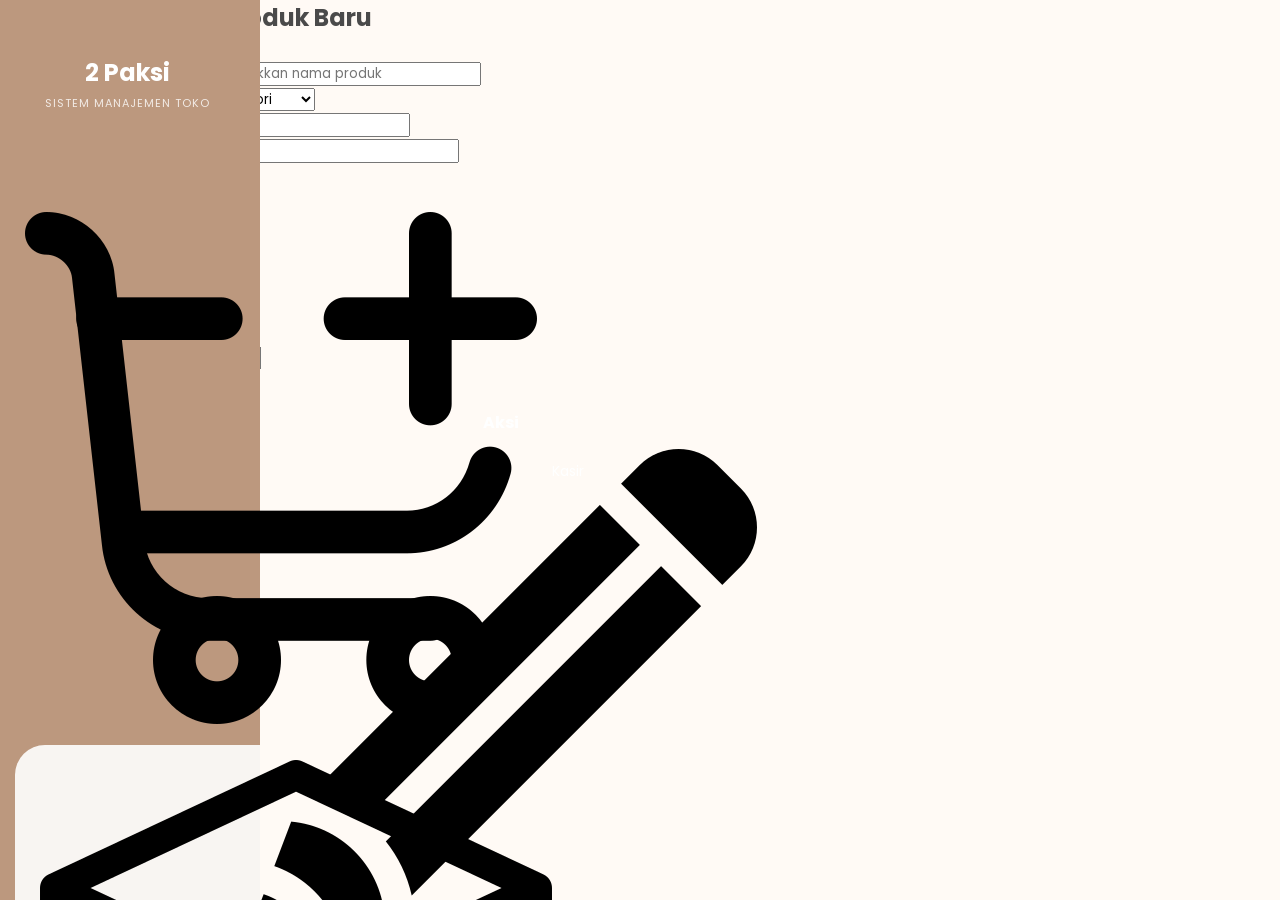
==== commit 72a0dc1a: "koneksi" ====
--- a/inventori.html
+++ b/inventori.html
@@ -8,6 +8,7 @@
   </head>
   <body>
     <div class="container">
+<<<<<<< HEAD
       <aside class="sidebar">
         <div class="logo">
           <h1>2 Paksi</h1>
@@ -28,6 +29,29 @@
             <span class="icon"
               ><i class="fa-solid fa-circle-dollar-to-slot"></i
             ></span>
+=======
+      <!-- Sidebar -->
+      <aside class="sidebar">
+        <div class="logo">
+          <h1>2 Paksi</h1>
+          <p>Sistem manajemen toko</p>
+        </div>
+        <nav class="menu">
+          <a href="kasir.html" class="menu-item">
+            <span class="icon"
+              ><img src="img/shopping-cart_12317487.png" alt=""
+            /></span>
+            <span>Kasir</span>
+          </a>
+          <a href="inventori.html" class="menu-item active">
+            <span class="icon"><img src="img/box_4374475.png" alt="" /></span>
+            <span>Stok barang</span>
+          </a>
+          <a href="managemen.html" class="menu-item">
+            <span class="icon"
+              ><img src="img/dollar_5164481.png" alt=""
+            /></span>
+>>>>>>> df99e61f8922c8258b51bdac64c26c59226c2b61
             <span>Laporan keuangan</span>
           </a>
         </nav>
--- a/style.css
+++ b/style.css
@@ -1,13 +1,13 @@
-/* Menggunakan font yang bersih dan modern */
+/* --- RESET & GLOBAL --- */
 @import url("https://fonts.googleapis.com/css2?family=Poppins:wght@300;400;500;600;700&display=swap");
 
 :root {
   --primary-brown: #bc987e;
-  --bg-sidebar: #bc987e;
   --bg-main: #fffaf5;
   --text-dark: #4a4a4a;
   --white: #ffffff;
   --accent-red: #d94343;
+  --sidebar-width: 260px;
 }
 
 * {
@@ -19,43 +19,51 @@
 
 body {
   display: flex;
+  background-color: var(--bg-main);
+  color: var(--text-dark);
   min-height: 100vh;
-  background-color: var(--bg-main);
-}
-
-/* Sidebar Navigation */
-/* Sidebar Navigation - UBAH BAGIAN INI */
+}
+
+/* --- SIDEBAR (KONSISTEN UNTUK SEMUA HALAMAN) --- */
+.sidebar {
+  width: var(--sidebar-width);
+  background-color: var(--primary-brown);
+  color: white;
+  height: 100vh;
+  position: fixed;
+  left: 0;
+  top: 0;
+  display: flex;
+  flex-direction: column;
+  z-index: 1000;
+}
+
+.logo,
+.logo-section {
+  padding: 40px 20px 30px;
+  text-align: center;
+}
+
+.logo h1,
+.logo-section h1 {
+  font-size: 24px;
+  font-weight: 700;
+  margin-bottom: 5px;
+}
+
+.logo p,
+.logo-section p {
+  font-size: 11px;
+  opacity: 0.8;
+  text-transform: uppercase;
+  letter-spacing: 1px;
+}
+
+nav.menu,
 nav {
-  width: 260px;
-  background-color: var(--bg-sidebar);
-  color: white;
-  padding: 40px 0;
   display: flex;
   flex-direction: column;
-  position: fixed; /* Membuat sidebar menempel */
-  top: 0;
-  left: 0;
-  bottom: 0;
-  height: 100vh;
-  z-index: 100;
-}
-
-nav::before {
-  content: "2 Paksi";
-  display: block;
-  font-size: 24px;
-  font-weight: bold;
-  text-align: center;
-  margin-bottom: 5px;
-}
-
-nav::after {
-  content: "Sistem manajemen toko";
-  display: block;
-  font-size: 12px;
-  text-align: center;
-  margin-bottom: 40px;
-  opacity: 0.8;
+  padding-top: 10px;
 }
 
 .menu-item {
@@ -64,34 +72,91 @@
   padding: 15px 25px;
   text-decoration: none;
   color: white;
+  gap: 15px;
   transition: 0.3s;
-  gap: 15px;
+  font-size: 14px;
 }
 
 .menu-item.active,
 .menu-item:hover {
   background-color: rgba(255, 255, 255, 0.9);
   color: var(--text-dark);
-  border-radius: 20px 0 0 20px;
-  margin-left: 10px;
-}
-
+  border-radius: 30px 0 0 30px;
+  margin-left: 15px;
+}
+
+<<<<<<< HEAD
 /* Main Content Area */
 .sidebar-brand {
   text-align: center;
   margin-bottom: 40px;
-}
-
-.sidebar-brand h2 {
-  font-size: 24px;
+=======
+.menu-item .icon img {
+  width: 20px;
+  height: 20px;
+  object-fit: contain;
+}
+
+/* --- MAIN CONTENT --- */
+.main-content {
+  margin-left: var(--sidebar-width);
+  padding: 40px;
+  flex: 1;
+}
+
+.header h1,
+header h2 {
+  font-size: 28px;
+  margin-bottom: 30px;
+  color: var(--text-dark);
+>>>>>>> df99e61f8922c8258b51bdac64c26c59226c2b61
+}
+
+.products-section {
+  flex: 2;
+}
+
+/* --- PERBAIKAN FOTO PRODUK --- */
+.product-grid {
+  display: grid;
+  grid-template-columns: repeat(auto-fill, minmax(200px, 1fr));
+  gap: 20px;
+}
+
+.card {
+  background: white;
+  border-radius: 20px;
+  overflow: hidden;
+  box-shadow: 0 4px 15px rgba(0, 0, 0, 0.05);
+  display: flex;
+  flex-direction: column;
+}
+
+.card img {
+  width: 100%;
+  height: 150px; /* Tinggi gambar seragam */
+  object-fit: cover; /* Gambar dipotong rapi, tidak gepeng */
+  padding: 10px; /* Memberi jarak putih seperti di foto */
+  border-radius: 20px;
+}
+
+.card-info {
+  padding: 0 15px 15px 15px;
+}
+
+.card-info h3 {
+  font-size: 15px;
+  font-weight: 600;
   margin-bottom: 5px;
 }
 
-.sidebar-brand p {
-  font-size: 12px;
-  opacity: 0.8;
-}
-
+.price-text {
+  font-size: 13px;
+  color: #888;
+  margin-bottom: 10px;
+}
+
+<<<<<<< HEAD
 /* Main Content - Memberi ruang untuk sidebar */
 .main-content {
   margin-left: 260px;
@@ -119,39 +184,238 @@
 }
 
 /* --- INVENTORY CONTROLS --- */
+=======
+.add-to-cart-btn {
+  color: #0000ff; /* Biru sesuai permintaan */
+  text-decoration: underline;
+  font-weight: 600;
+  font-size: 14px;
+}
+
+/* --- PERBAIKAN KERANJANG BELANJA --- */
+.cart-panel {
+  flex: 1;
+  background-color: var(--primary-brown);
+  border-radius: 25px;
+  padding: 20px;
+  color: white;
+  min-width: 320px;
+  position: sticky;
+  top: 40px;
+}
+
+.cart-title {
+  text-align: center;
+  font-size: 18px;
+  font-weight: 600;
+  margin-bottom: 20px;
+}
+
+.cart-white-box {
+  background: white;
+  border-radius: 20px;
+  min-height: 250px;
+  padding: 15px;
+  color: var(--text-dark);
+}
+
+.cart-item-row {
+  display: flex;
+  justify-content: space-between;
+  font-size: 14px;
+  margin-bottom: 10px;
+  padding-bottom: 5px;
+  border-bottom: 1px solid #eee;
+}
+
+.cart-footer {
+  margin-top: 20px;
+}
+
+.total-row {
+  display: flex;
+  justify-content: space-between;
+  font-weight: 700;
+  margin-bottom: 15px;
+}
+
+.btn-bayar {
+  width: 100%;
+  background: white;
+  color: var(--text-dark);
+  border: none;
+  padding: 15px;
+  border-radius: 15px;
+  font-weight: 700;
+  cursor: pointer;
+  display: flex;
+  align-items: center;
+  justify-content: center;
+  gap: 10px;
+}
+
+.products-section {
+  flex: 2;
+}
+
+/* --- PERBAIKAN FOTO PRODUK --- */
+.product-grid {
+  display: grid;
+  grid-template-columns: repeat(auto-fill, minmax(200px, 1fr));
+  gap: 20px;
+}
+
+.card {
+  background: white;
+  border-radius: 20px;
+  overflow: hidden;
+  box-shadow: 0 4px 15px rgba(0, 0, 0, 0.05);
+  display: flex;
+  flex-direction: column;
+}
+
+.card img {
+  width: 100%;
+  height: 150px; /* Tinggi gambar seragam */
+  object-fit: cover; /* Gambar dipotong rapi, tidak gepeng */
+  padding: 10px; /* Memberi jarak putih seperti di foto */
+  border-radius: 20px;
+}
+
+.card-info {
+  padding: 0 15px 15px 15px;
+}
+
+.card-info h3 {
+  font-size: 15px;
+  font-weight: 600;
+  margin-bottom: 5px;
+}
+
+.price-text {
+  font-size: 13px;
+  color: #888;
+  margin-bottom: 10px;
+}
+
+.add-to-cart-btn {
+  color: #0000ff; /* Biru sesuai permintaan */
+  text-decoration: underline;
+  font-weight: 600;
+  font-size: 14px;
+}
+
+/* --- PERBAIKAN KERANJANG BELANJA --- */
+.cart-panel {
+  flex: 1;
+  background-color: var(--primary-brown);
+  border-radius: 25px;
+  padding: 20px;
+  color: white;
+  min-width: 320px;
+  position: sticky;
+  top: 40px;
+}
+
+.cart-title {
+  text-align: center;
+  font-size: 18px;
+  font-weight: 600;
+  margin-bottom: 20px;
+}
+
+.cart-white-box {
+  background: white;
+  border-radius: 20px;
+  min-height: 250px;
+  padding: 15px;
+  color: var(--text-dark);
+}
+
+.cart-item-row {
+  display: flex;
+  justify-content: space-between;
+  font-size: 14px;
+  margin-bottom: 10px;
+  padding-bottom: 5px;
+  border-bottom: 1px solid #eee;
+}
+
+.cart-footer {
+  margin-top: 20px;
+}
+
+.total-row {
+  display: flex;
+  justify-content: space-between;
+  font-weight: 700;
+  margin-bottom: 15px;
+}
+
+.btn-bayar {
+  width: 100%;
+  background: white;
+  color: var(--text-dark);
+  border: none;
+  padding: 15px;
+
+  font-weight: 700;
+  cursor: pointer;
+  display: flex;
+  align-items: center;
+  justify-content: center;
+  gap: 10px;
+}
+
+/* --- KASIR & INVENTORI: TABLE & GRID --- */
+>>>>>>> df99e61f8922c8258b51bdac64c26c59226c2b61
 .inventory-header {
   display: flex;
   justify-content: space-between;
   align-items: center;
+<<<<<<< HEAD
   margin-bottom: 20px;
   width: 100%;
+=======
+  margin-bottom: 25px;
+>>>>>>> df99e61f8922c8258b51bdac64c26c59226c2b61
 }
 
 .search-box {
   background: white;
-  padding: 8px 15px;
-  border-radius: 10px;
-  display: flex;
-  align-items: center;
+  padding: 10px 15px;
+  border-radius: 12px;
+  display: flex;
+  align-items: center;
+<<<<<<< HEAD
   box-shadow: 0 2px 5px rgba(0, 0, 0, 0.05);
   flex: 1;
   max-width: 400px;
+=======
+  box-shadow: 0 4px 10px rgba(0, 0, 0, 0.03);
+  border: 1px solid #eee;
+>>>>>>> df99e61f8922c8258b51bdac64c26c59226c2b61
 }
 
 .search-box input {
   border: none;
   outline: none;
   margin-left: 10px;
-  width: 100%;
+<<<<<<< HEAD
+  width: 100%;
+=======
+  background: transparent;
+>>>>>>> df99e61f8922c8258b51bdac64c26c59226c2b61
 }
 
 .add-product-btn {
-  background-color: var(--primary-brown);
-  color: white;
-  padding: 10px 20px;
+  background: var(--primary-brown);
+  color: white;
+  padding: 12px 20px;
   border-radius: 12px;
   text-decoration: none;
   font-weight: 500;
+<<<<<<< HEAD
   margin-left: 15px;
 }
 
@@ -166,6 +430,17 @@
   box-sizing: border-box;
   box-shadow: 0 4px 20px rgba(0, 0, 0, 0.03);
   overflow-x: auto;
+=======
+  transition: 0.3s;
+}
+
+/* Table Styling */
+.table-container {
+  background: white;
+  border-radius: 20px;
+  overflow: hidden;
+  box-shadow: 0 5px 20px rgba(0, 0, 0, 0.05);
+>>>>>>> df99e61f8922c8258b51bdac64c26c59226c2b61
 }
 
 table {
@@ -176,8 +451,7 @@
 }
 
 thead {
-  background-color: var(--primary-brown);
-  color: white;
+  background: #f8f1eb;
 }
 
 thead th {
@@ -197,36 +471,145 @@
 }
 
 th {
-  padding: 15px;
+  padding: 18px;
   text-align: left;
-  font-weight: 500;
+  font-size: 14px;
+  color: #888;
 }
 
 td {
+<<<<<<< HEAD
   padding: 18px 15px;
   border-bottom: 1px solid #f2f2f2;
   color: #4a4a4a;
   font-size: 14px;
+=======
+  padding: 18px;
+  border-bottom: 1px solid #fcf6f1;
+>>>>>>> df99e61f8922c8258b51bdac64c26c59226c2b61
 }
 
 .price {
   color: var(--accent-red);
-  font-weight: bold;
+  font-weight: 700;
 }
 
 .edit-btn img {
   width: 20px;
-}
-
+  opacity: 0.6;
+}
+
+<<<<<<< HEAD
 /* --- MODAL STYLING --- */
+=======
+/* --- LAPORAN KEUANGAN (MANAGEMENT) --- */
+.stats-container {
+  display: flex;
+  gap: 20px;
+  margin-bottom: 30px;
+}
+
+.stat-card {
+  background: white;
+  padding: 25px;
+  border-radius: 20px;
+  flex: 1;
+  box-shadow: 0 4px 15px rgba(0, 0, 0, 0.05);
+  cursor: pointer;
+}
+
+.stat-card.active {
+  background: var(--primary-brown);
+  color: white;
+}
+
+.stat-header {
+  display: flex;
+  justify-content: space-between;
+  margin-bottom: 10px;
+  font-size: 14px;
+}
+
+.report-wrapper {
+  background: white;
+  border-radius: 20px;
+  overflow: hidden;
+}
+
+.report-header {
+  padding: 20px 25px;
+  background: #fdf8f4;
+  display: flex;
+  justify-content: space-between;
+  align-items: center;
+}
+
+.total-badge {
+  background: var(--primary-brown);
+  color: white;
+  padding: 8px 15px;
+  border-radius: 10px;
+  font-weight: 600;
+}
+
+.total-badge span {
+  background: white;
+  color: var(--accent-red);
+  padding: 2px 8px;
+  border-radius: 5px;
+  margin-left: 5px;
+}
+
+/* Accordion Rows */
+.table-head,
+.row-main,
+.nested-row,
+.week-row,
+.trx-row {
+  display: flex;
+  padding: 15px 25px;
+  align-items: center;
+  border-bottom: 1px solid #f9f9f9;
+}
+
+.col-id {
+  flex: 2;
+}
+.col-waktu {
+  flex: 2;
+  color: #888;
+  font-size: 13px;
+}
+.col-trans {
+  flex: 1;
+  text-align: center;
+}
+.col-jumlah {
+  flex: 1.5;
+  text-align: right;
+  font-weight: 700;
+}
+
+.red-text {
+  color: var(--accent-red);
+}
+
+.col-id b {
+  background: #4a90e2;
+  color: white;
+  padding: 4px 10px;
+  border-radius: 6px;
+  font-size: 12px;
+}
+
+/* --- MODAL --- */
+>>>>>>> df99e61f8922c8258b51bdac64c26c59226c2b61
 .modal {
   display: none;
   position: fixed;
-  top: 0;
-  left: 0;
-  width: 100%;
-  height: 100%;
-  background: rgba(0, 0, 0, 0.4);
+  inset: 0;
+  background: rgba(0, 0, 0, 0.5);
+  z-index: 2000;
   justify-content: center;
   align-items: center;
   z-index: 1000;
@@ -239,6 +622,7 @@
 .modal-content {
   background-color: #fdf5ef;
   width: 500px;
+<<<<<<< HEAD
   border-radius: 30px;
   border: none;
   overflow: hidden;
@@ -337,19 +721,14 @@
   gap: 20px;
   background: white;
   padding: 25px;
-  border-radius: 20px;
-  box-shadow: 0 4px 15px rgba(0, 0, 0, 0.05);
-}
-
-.card {
-  border: 1px solid #eee;
-  border-radius: 15px;
+=======
+>>>>>>> df99e61f8922c8258b51bdac64c26c59226c2b61
+  border-radius: 20px;
   overflow: hidden;
-  transition: 0.3s;
-  cursor: pointer;
-  background: #fff;
-}
-
+  animation: slideIn 0.3s ease;
+}
+
+<<<<<<< HEAD
 .card:hover {
   transform: translateY(-5px);
   box-shadow: 0 5px 15px rgba(0, 0, 0, 0.1);
@@ -677,8 +1056,11 @@
 }
 
 @keyframes slideDown {
+=======
+@keyframes slideIn {
+>>>>>>> df99e61f8922c8258b51bdac64c26c59226c2b61
   from {
-    transform: translateY(-50px);
+    transform: translateY(-30px);
     opacity: 0;
   }
   to {
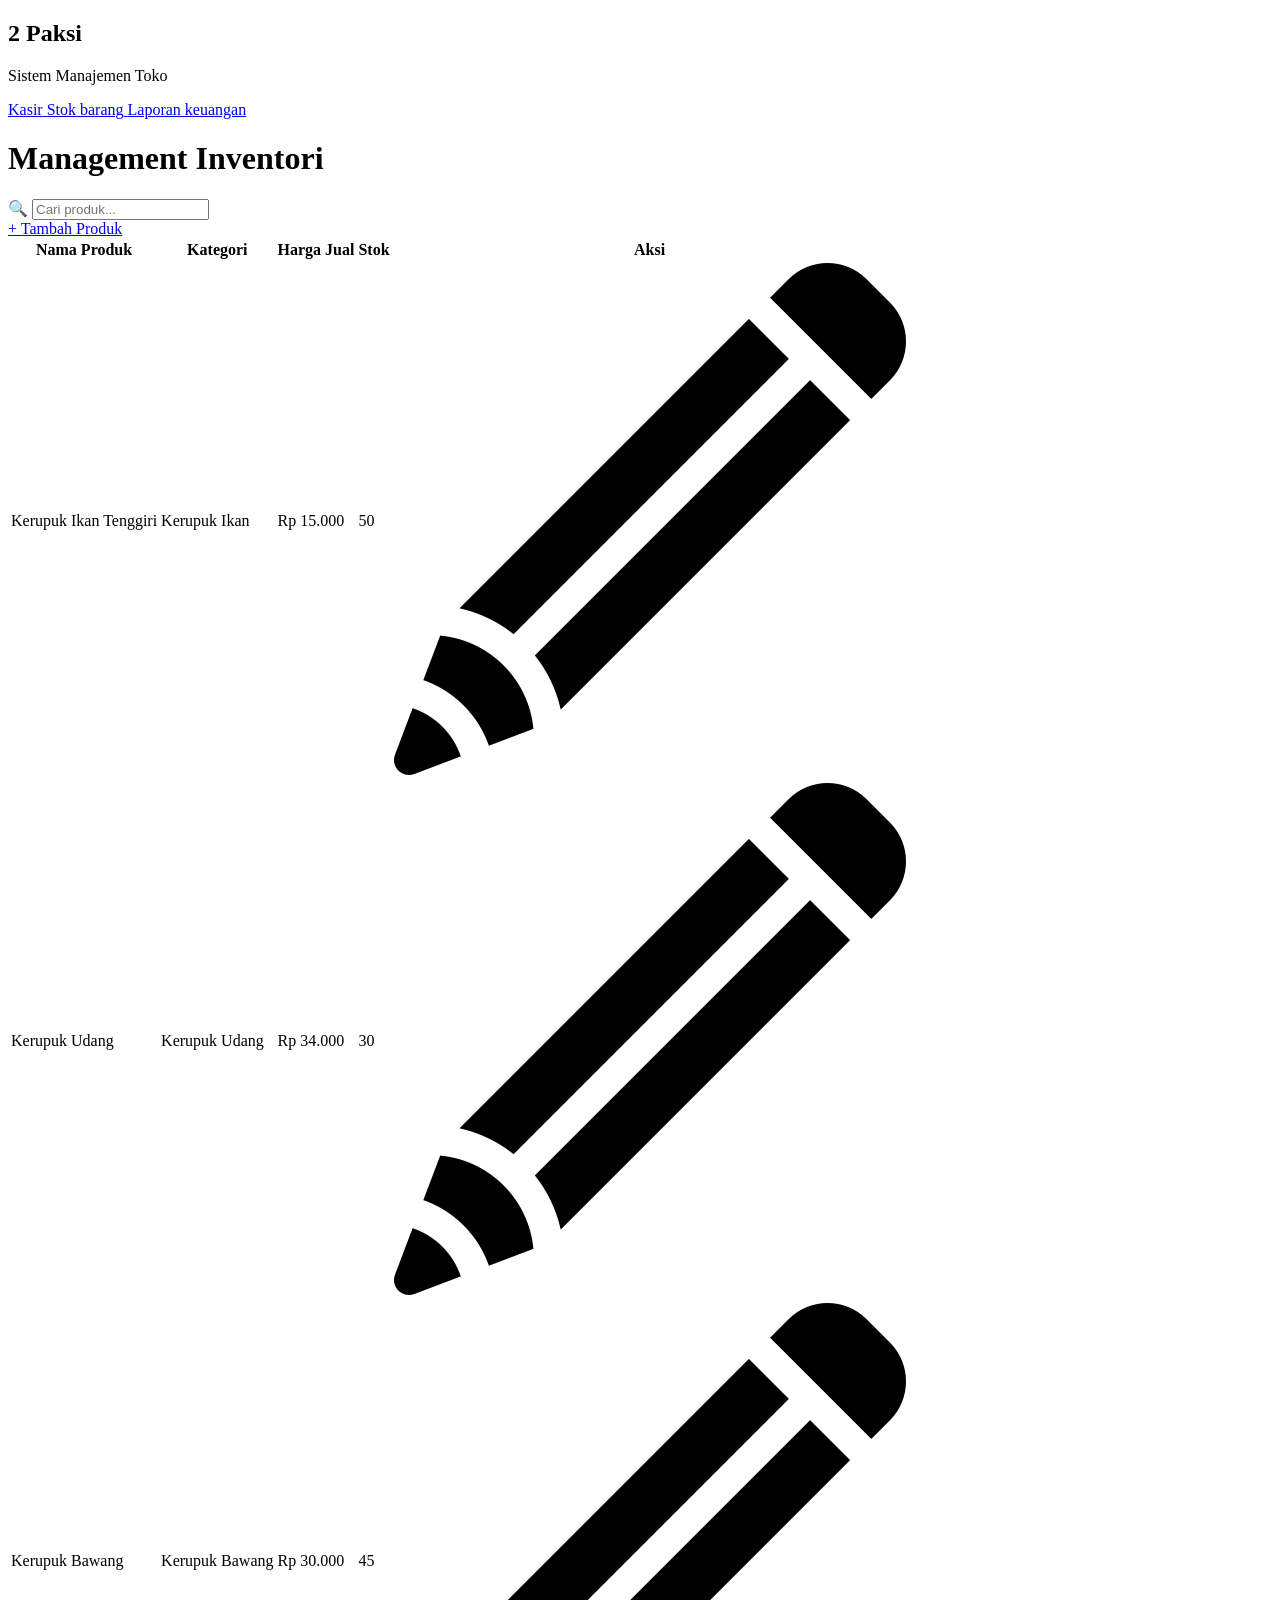
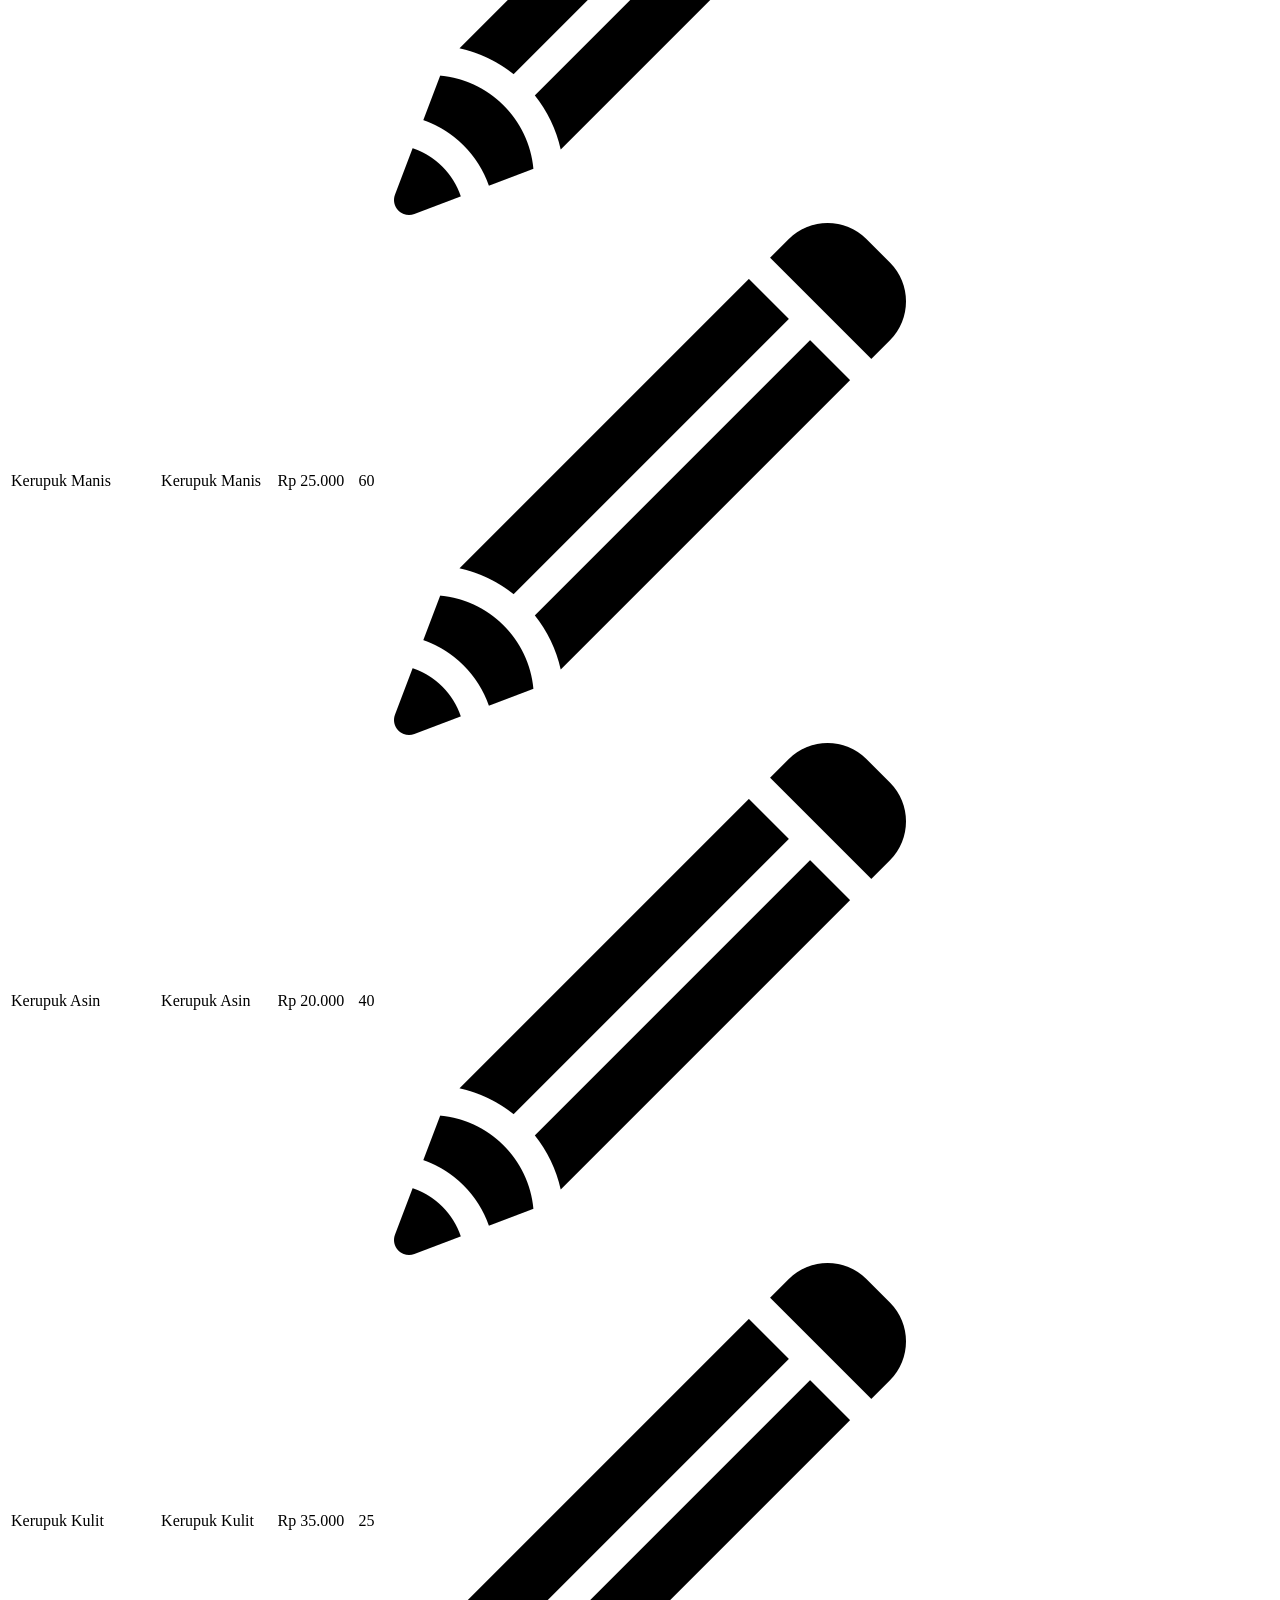
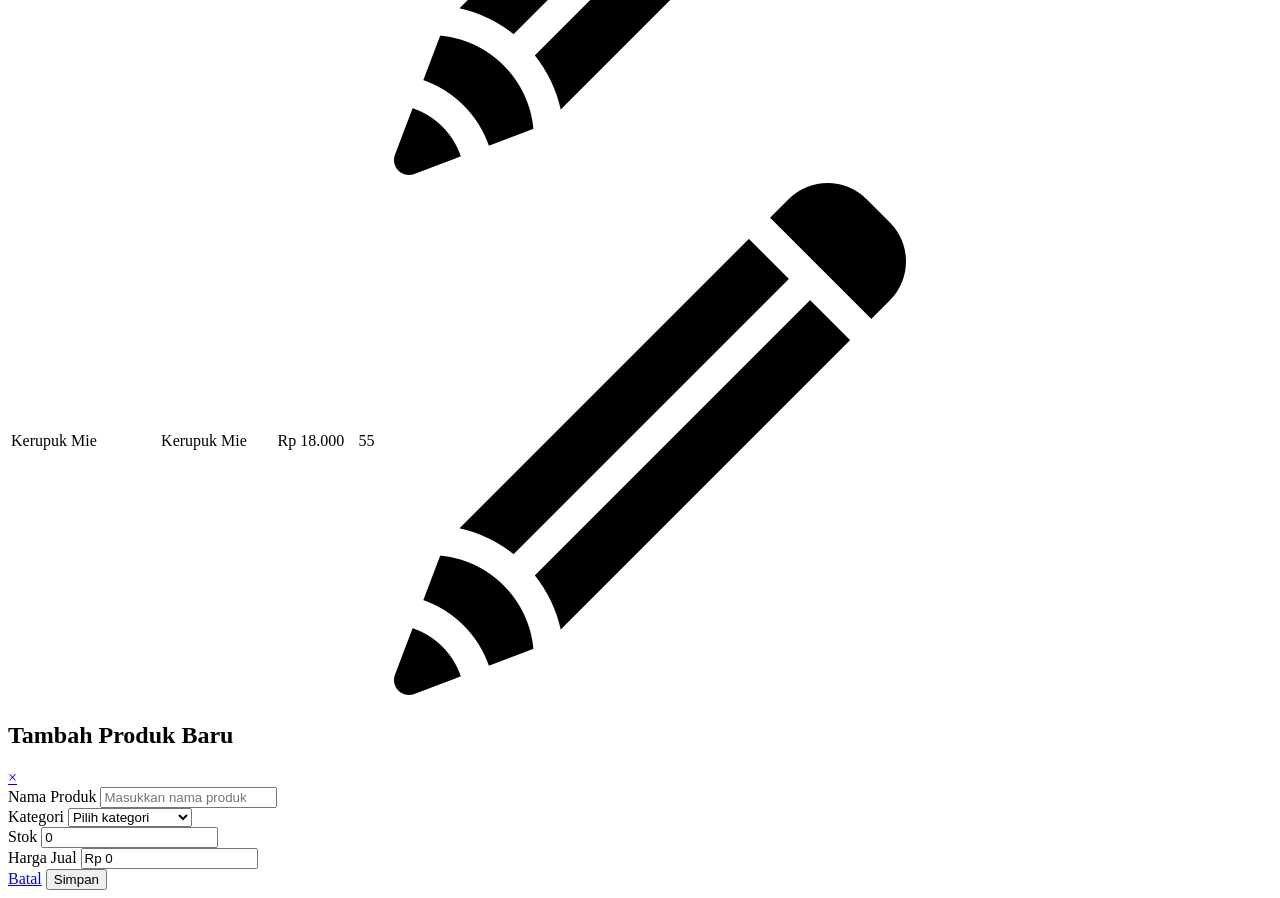
==== commit b9b627da: "git commit -m "add"" ====
--- a/inventori.html
+++ b/inventori.html
@@ -8,7 +8,6 @@
   </head>
   <body>
     <div class="container">
-<<<<<<< HEAD
       <aside class="sidebar">
         <div class="logo">
           <h1>2 Paksi</h1>
@@ -29,29 +28,6 @@
             <span class="icon"
               ><i class="fa-solid fa-circle-dollar-to-slot"></i
             ></span>
-=======
-      <!-- Sidebar -->
-      <aside class="sidebar">
-        <div class="logo">
-          <h1>2 Paksi</h1>
-          <p>Sistem manajemen toko</p>
-        </div>
-        <nav class="menu">
-          <a href="kasir.html" class="menu-item">
-            <span class="icon"
-              ><img src="img/shopping-cart_12317487.png" alt=""
-            /></span>
-            <span>Kasir</span>
-          </a>
-          <a href="inventori.html" class="menu-item active">
-            <span class="icon"><img src="img/box_4374475.png" alt="" /></span>
-            <span>Stok barang</span>
-          </a>
-          <a href="managemen.html" class="menu-item">
-            <span class="icon"
-              ><img src="img/dollar_5164481.png" alt=""
-            /></span>
->>>>>>> df99e61f8922c8258b51bdac64c26c59226c2b61
             <span>Laporan keuangan</span>
           </a>
         </nav>
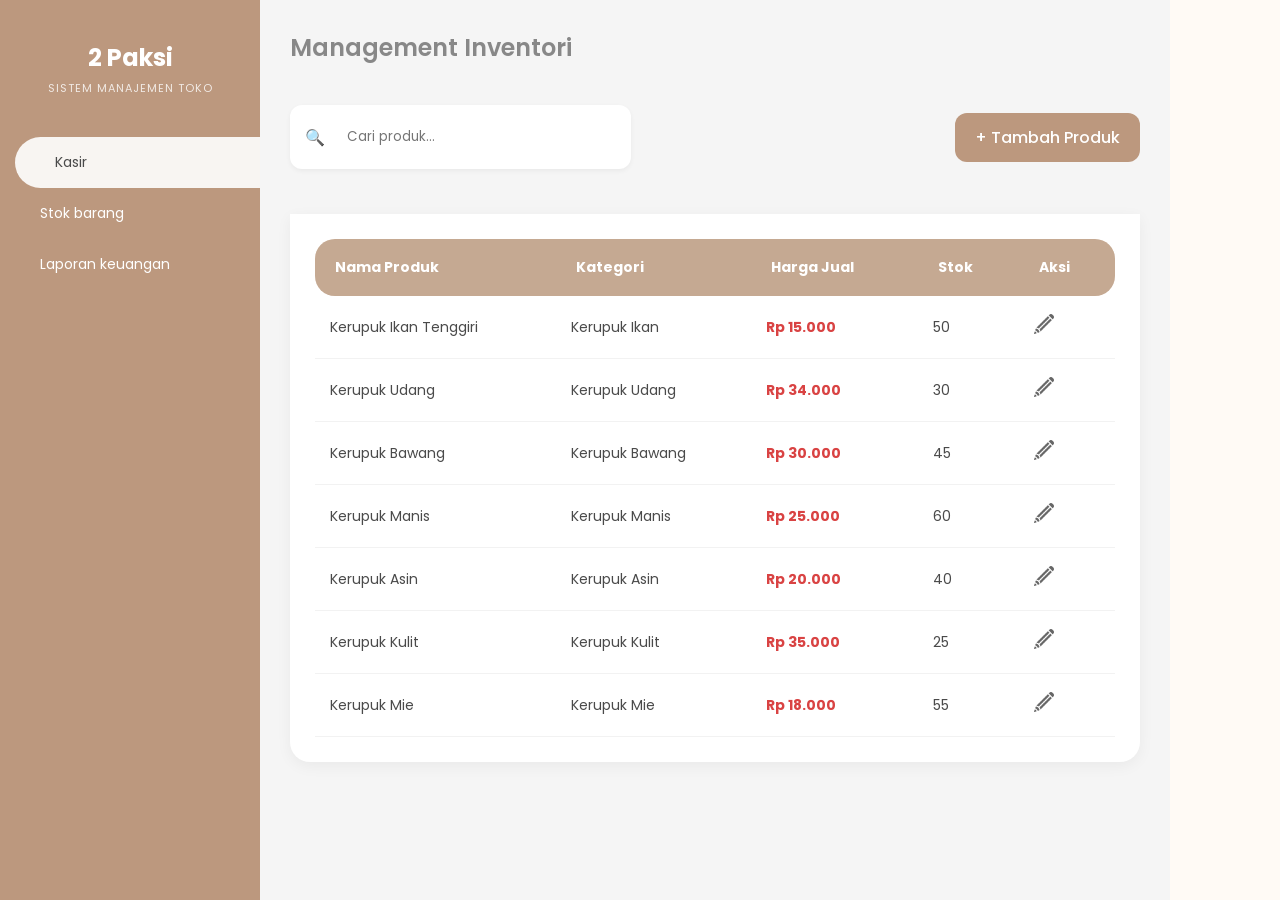
==== commit 6061adac: "laporan" ====
--- a/inventori.html
+++ b/inventori.html
@@ -24,7 +24,7 @@
             <span>Stok barang</span>
           </a>
 
-          <a href="managemen.html" class="menu-item">
+          <a href="laporan.php" class="menu-item">
             <span class="icon"
               ><i class="fa-solid fa-circle-dollar-to-slot"></i
             ></span>
--- a/style.css
+++ b/style.css
@@ -0,0 +1,739 @@
+@import url("https://fonts.googleapis.com/css2?family=Poppins:wght@300;400;500;600;700&display=swap");
+
+:root {
+  --primary-brown: #bc987e;
+  --bg-main: #fffaf5;
+  --text-dark: #4a4a4a;
+  --white: #ffffff;
+  --accent-red: #d94343;
+  --sidebar-width: 260px;
+}
+
+* {
+  margin: 0;
+  padding: 0;
+  box-sizing: border-box;
+  font-family: "Poppins", sans-serif;
+}
+
+body {
+  display: flex;
+  background-color: var(--bg-main);
+  color: var(--text-dark);
+  min-height: 100vh;
+}
+
+/* --- SIDEBAR (KONSISTEN UNTUK SEMUA HALAMAN) --- */
+.sidebar {
+  width: var(--sidebar-width);
+  background-color: var(--primary-brown);
+  color: white;
+  height: 100vh;
+  position: fixed;
+  left: 0;
+  top: 0;
+  display: flex;
+  flex-direction: column;
+  z-index: 1000;
+}
+
+.logo,
+.logo-section {
+  padding: 40px 20px 30px;
+  text-align: center;
+}
+
+.logo h1,
+.logo-section h1 {
+  font-size: 24px;
+  font-weight: 700;
+  margin-bottom: 5px;
+}
+
+.logo p,
+.logo-section p {
+  font-size: 11px;
+  opacity: 0.8;
+  text-transform: uppercase;
+  letter-spacing: 1px;
+}
+
+nav.menu,
+nav {
+  display: flex;
+  flex-direction: column;
+  padding-top: 10px;
+}
+
+.menu-item {
+  display: flex;
+  align-items: center;
+  padding: 15px 25px;
+  text-decoration: none;
+  color: white;
+  gap: 15px;
+  transition: 0.3s;
+  font-size: 14px;
+}
+
+.menu-item.active,
+.menu-item:hover {
+  background-color: rgba(255, 255, 255, 0.9);
+  color: var(--text-dark);
+  border-radius: 30px 0 0 30px;
+  margin-left: 15px;
+}
+
+/* Main Content Area */
+.sidebar-brand {
+  text-align: center;
+  margin-bottom: 40px;
+}
+.menu-item .icon img {
+  width: 20px;
+  height: 20px;
+  object-fit: contain;
+}
+
+/* --- MAIN CONTENT --- */
+.main-content {
+  margin-left: var(--sidebar-width);
+  padding: 40px;
+  flex: 1;
+}
+
+.header h1,
+header h2 {
+  font-size: 28px;
+  margin-bottom: 30px;
+  color: var(--text-dark);
+}
+
+.products-section {
+  flex: 2;
+}
+
+/* --- PERBAIKAN FOTO PRODUK --- */
+.product-grid {
+  display: grid;
+  grid-template-columns: repeat(auto-fill, minmax(200px, 1fr));
+  gap: 20px;
+}
+
+.card {
+  background: white;
+  border-radius: 20px;
+  overflow: hidden;
+  box-shadow: 0 4px 15px rgba(0, 0, 0, 0.05);
+  display: flex;
+  flex-direction: column;
+}
+
+.card img {
+  width: 100%;
+  height: 150px; /* Tinggi gambar seragam */
+  object-fit: cover; /* Gambar dipotong rapi, tidak gepeng */
+  padding: 10px; /* Memberi jarak putih seperti di foto */
+  border-radius: 20px;
+}
+
+.card-info {
+  padding: 0 15px 15px 15px;
+}
+
+.card-info h3 {
+  font-size: 15px;
+  font-weight: 600;
+  margin-bottom: 5px;
+}
+
+.price-text {
+  font-size: 13px;
+  color: #888;
+  margin-bottom: 10px;
+}
+
+/* Main Content - Memberi ruang untuk sidebar */
+.main-content {
+  margin-left: 260px;
+  padding: 30px;
+  background-color: #f5f5f5;
+  min-height: 100vh;
+  width: calc(100% - 260px);
+  max-width: 100% !important;
+  display: flex;
+  flex-direction: column;
+  gap: 20px;
+  box-sizing: border-box;
+}
+
+.header {
+  text-align: left;
+  width: 100%;
+}
+
+.header h1 {
+  font-size: 24px;
+  color: #888;
+  margin-bottom: 20px;
+  font-weight: 600;
+}
+
+/* --- INVENTORY CONTROLS --- */
+.inventory-header {
+  display: flex;
+  justify-content: space-between;
+  align-items: center;
+  margin-bottom: 25px;
+}
+
+.search-box {
+  background: white;
+  padding: 10px 15px;
+  border-radius: 12px;
+  display: flex;
+  align-items: center;
+  box-shadow: 0 2px 5px rgba(0, 0, 0, 0.05);
+  flex: 1;
+  max-width: 400px;
+}
+
+.search-box input {
+  border: none;
+  outline: none;
+  margin-left: 10px;
+  width: 100%;
+}
+
+.add-product-btn {
+  background: var(--primary-brown);
+  color: white;
+  padding: 12px 20px;
+  border-radius: 12px;
+  text-decoration: none;
+  font-weight: 500;
+  margin-left: 15px;
+}
+
+/* --- TABLE DESIGN (FULL WIDTH) --- */
+.table-container {
+  background: white;
+  border-radius: 20px;
+  padding: 25px;
+  width: 100%;
+  max-width: 100% !important;
+  margin: 0;
+  box-sizing: border-box;
+  box-shadow: 0 4px 20px rgba(0, 0, 0, 0.03);
+  overflow-x: auto;
+}
+
+table {
+  width: 100%;
+  border-collapse: separate;
+  border-spacing: 0;
+  min-width: 800px; /* Agar tabel tidak terlalu gepeng di layar kecil */
+}
+
+thead {
+  background: #f8f1eb;
+}
+
+thead th {
+  background-color: #c5a992;
+  color: white;
+  padding: 18px 20px;
+  text-align: left;
+  font-size: 14px;
+}
+
+thead th:first-child {
+  border-radius: 20px 0 0 20px;
+}
+
+thead th:last-child {
+  border-radius: 0 20px 20px 0;
+}
+
+th {
+  padding: 18px;
+  text-align: left;
+  font-size: 14px;
+  color: #888;
+}
+
+td {
+  padding: 18px 15px;
+  border-bottom: 1px solid #f2f2f2;
+  color: #4a4a4a;
+  font-size: 14px;
+}
+
+.price {
+  color: var(--accent-red);
+  font-weight: 700;
+}
+
+.edit-btn img {
+  width: 20px;
+  opacity: 0.6;
+}
+
+/* --- MODAL STYLING --- */
+.modal {
+  display: none;
+  position: fixed;
+  inset: 0;
+  background: rgba(0, 0, 0, 0.5);
+  z-index: 2000;
+  justify-content: center;
+  align-items: center;
+  z-index: 1000;
+}
+
+.modal:target {
+  display: flex;
+}
+
+.modal-content {
+  background-color: #fdf5ef;
+  width: 500px;
+  border-radius: 30px;
+  border: none;
+  overflow: hidden;
+}
+
+.modal-header {
+  background-color: var(--primary-brown);
+  color: white;
+  padding: 20px;
+  display: flex;
+  justify-content: space-between;
+  align-items: center;
+}
+
+.modal-header h2 {
+  font-size: 18px;
+  font-weight: 600;
+}
+
+.close-btn {
+  color: white;
+  text-decoration: none;
+  font-size: 24px;
+}
+
+form {
+  padding: 25px;
+}
+
+.form-group {
+  margin-bottom: 15px;
+}
+
+.form-row {
+  display: grid;
+  grid-template-columns: 1fr 1fr;
+  gap: 15px;
+}
+
+label {
+  display: block;
+  margin-bottom: 8px;
+  color: #5c7285;
+  font-size: 14px;
+}
+
+input,
+select {
+  width: 100%;
+  padding: 12px;
+  border: 1px solid #e0e0e0;
+  border-radius: 12px;
+  outline-color: var(--primary-brown);
+}
+
+.form-actions {
+  display: flex;
+  justify-content: center;
+  gap: 15px;
+  margin-top: 20px;
+}
+
+.btn-cancel {
+  background: #f0f4f8;
+  color: #5c7285;
+  padding: 10px 30px;
+  border-radius: 12px;
+  text-decoration: none;
+}
+
+.btn-save {
+  background: var(--primary-brown);
+  color: white;
+  border: none;
+  padding: 10px 30px;
+  border-radius: 12px;
+  cursor: pointer;
+}
+/* --- Tambahan untuk Halaman Transaksi/Kasir --- */
+
+.main-content {
+  display: flex;
+  flex-direction: column;
+  gap: 20px;
+}
+
+/* Container untuk area produk dan keranjang */
+body {
+  display: flex;
+}
+
+/* Penyesuaian Grid Produk */
+.product-grid {
+  display: grid;
+  grid-template-columns: repeat(auto-fill, minmax(200px, 1fr));
+  gap: 20px;
+  background: white;
+  padding: 25px;
+  border-radius: 20px;
+  overflow: hidden;
+  animation: slideIn 0.3s ease;
+}
+
+.card:hover {
+  transform: translateY(-5px);
+  box-shadow: 0 5px 15px rgba(0, 0, 0, 0.1);
+}
+
+.card img {
+  width: 100%;
+  height: 150px;
+  object-fit: cover;
+}
+
+.card-info {
+  padding: 12px;
+}
+
+.card-info h3 {
+  font-size: 14px;
+  color: var(--text-dark);
+  margin-bottom: 5px;
+}
+
+.card-info .price {
+  font-weight: bold;
+  color: var(--text-dark);
+  font-size: 14px;
+}
+
+/* Panel Keranjang Belanja (Aside) */
+.cart-panel {
+  width: 350px;
+  background-color: var(--bg-sidebar); /* Cokelat sesuai sidebar */
+  margin: 20px;
+  border-radius: 20px;
+  display: flex;
+  flex-direction: column;
+  padding: 0;
+  overflow: hidden;
+  color: white;
+}
+
+.cart-title {
+  padding: 20px;
+  font-weight: bold;
+  text-align: center;
+  font-size: 18px;
+}
+
+.cart-items {
+  flex: 1;
+  background: white;
+  margin: 0 10px;
+  border-radius: 15px;
+  padding: 15px;
+  color: var(--text-dark);
+  overflow-y: auto;
+}
+
+/* Item di dalam keranjang */
+.cart-item {
+  display: flex;
+  justify-content: space-between;
+  align-items: center;
+  margin-bottom: 15px;
+  border-bottom: 1px solid #f0f0f0;
+  padding-bottom: 10px;
+}
+
+.quantity-control {
+  display: flex;
+  align-items: center;
+  gap: 10px;
+}
+
+.quantity-control button {
+  background: var(--primary-brown);
+  color: white;
+  border: none;
+  width: 25px;
+  height: 25px;
+  border-radius: 5px;
+  cursor: pointer;
+}
+
+/* Footer Keranjang */
+.cart-footer {
+  padding: 20px;
+}
+
+.cart-footer .total {
+  display: flex;
+  justify-content: space-between;
+  font-weight: bold;
+  margin-bottom: 15px;
+  font-size: 18px;
+}
+
+.btn-bayar {
+  width: 100%;
+  padding: 15px;
+  border: none;
+  border-radius: 15px;
+  background: white;
+  color: var(--text-dark);
+  font-weight: bold;
+  font-size: 16px;
+  cursor: pointer;
+  display: flex;
+  align-items: center;
+  justify-content: center;
+  gap: 10px;
+  transition: 0.3s;
+}
+
+.btn-bayar:hover {
+  background: #f0f0f0;
+}
+
+/* --- CSS LAPORAN KEUANGAN --- */
+
+/* --- STATS CARDS --- */
+.stats-container {
+  display: flex;
+  gap: 20px;
+  justify-content: flex-start;
+  padding: 0;
+  margin-left: 0;
+  margin-bottom: 30px;
+  width: 100%;
+}
+
+.stat-card {
+  background: white;
+  flex: 1; /* Agar kartu fleksibel */
+  min-width: 200px;
+  padding: 25px;
+  border-radius: 20px;
+  box-shadow: 0 4px 15px rgba(0, 0, 0, 0.05);
+  position: relative;
+}
+
+.stat-card.active {
+  background-color: var(--primary-brown);
+  color: white;
+}
+
+.stat-header {
+  display: flex;
+  justify-content: space-between;
+  margin-bottom: 10px;
+  font-weight: 500;
+}
+
+.currency-icon {
+  font-size: 24px;
+  opacity: 0.2;
+}
+
+.stat-card h3 {
+  margin: 0;
+  font-size: 22px;
+}
+
+/* Report Section - FULL WIDTH */
+.report-wrapper {
+  margin-left: 0;
+  width: 100%; /* Full width */
+  max-width: 100% !important; /* Hapus batasan 900px */
+}
+
+.report-header {
+  background: #fdf5ef;
+  padding: 15px 25px;
+  border-radius: 20px 20px 0 0;
+  display: flex;
+  justify-content: space-between;
+  align-items: center;
+}
+
+.date-info {
+  color: #888;
+  font-weight: 500;
+}
+
+.total-badge {
+  background: var(--primary-brown);
+  color: white;
+  padding: 8px 20px;
+  border-radius: 12px;
+  font-weight: bold;
+}
+
+.total-badge span {
+  color: var(--accent-red);
+  background: white;
+  padding: 2px 8px;
+  border-radius: 5px;
+  margin-left: 10px;
+}
+
+/* Table Container - FULL WIDTH */
+.table-container {
+  background: white;
+  border-radius: 0 0 20px 20px;
+  box-shadow: 0 4px 15px rgba(0, 0, 0, 0.05);
+  overflow: hidden;
+  width: 100%; /* Full width */
+  max-width: 100% !important;
+}
+
+.table-head {
+  display: flex;
+  padding: 15px 25px;
+  background: #fcfcfc;
+  color: #aaa;
+  font-size: 13px;
+  text-transform: uppercase;
+  border-bottom: 1px solid #eee;
+}
+
+/* Row Styling */
+.row-main,
+.nested-row,
+.week-row,
+.trx-row {
+  display: flex;
+  padding: 15px 25px;
+  border-bottom: 1px solid #f9f9f9;
+  cursor: pointer;
+  align-items: center;
+  transition: 0.2s;
+}
+
+.row-main:hover,
+.nested-row:hover {
+  background: #fffaf5;
+}
+
+/* Column Widths */
+.col-id {
+  flex: 1.5;
+}
+
+.col-waktu {
+  flex: 2;
+  color: #777;
+  font-size: 14px;
+}
+
+.col-trans {
+  flex: 0.5;
+  text-align: center;
+}
+
+.col-jumlah {
+  flex: 1;
+  text-align: right;
+  font-weight: bold;
+  color: var(--accent-red);
+}
+
+/* Arrow Animation */
+.arrow {
+  display: inline-block;
+  transition: 0.3s;
+  margin-right: 10px;
+  font-size: 10px;
+}
+
+.active .arrow {
+  transform: rotate(90deg);
+}
+
+/* Accordion Content */
+.accordion-content {
+  display: none;
+  background: #fdfdfd;
+}
+
+/* Detail Box */
+.detail-box {
+  padding: 20px 40px;
+  background: #f1f1f1;
+}
+
+.detail-table {
+  width: 100%;
+  border-collapse: collapse;
+  margin-top: 10px;
+  background: white;
+  border-radius: 10px;
+  overflow: hidden;
+}
+
+.detail-table th {
+  background: #eee;
+  padding: 10px;
+  font-size: 12px;
+  text-align: left;
+}
+
+.detail-table td {
+  padding: 10px;
+  border-bottom: 1px solid #eee;
+  font-size: 13px;
+}
+
+/* Badge ID */
+.col-id b {
+  color: white;
+  background: #4a90e2;
+  padding: 4px 10px;
+  border-radius: 5px;
+  font-weight: 500;
+}
+
+.id-badge {
+  background-color: #4a90e2;
+  color: white;
+  padding: 6px 12px;
+  border-radius: 8px;
+  display: inline-flex;
+  align-items: center;
+  gap: 8px;
+  font-size: 14px;
+}
+
+@keyframes slideDown {
+  from {
+    transform: translateY(-30px);
+    opacity: 0;
+  }
+  to {
+    transform: translateY(0);
+    opacity: 1;
+  }
+}
